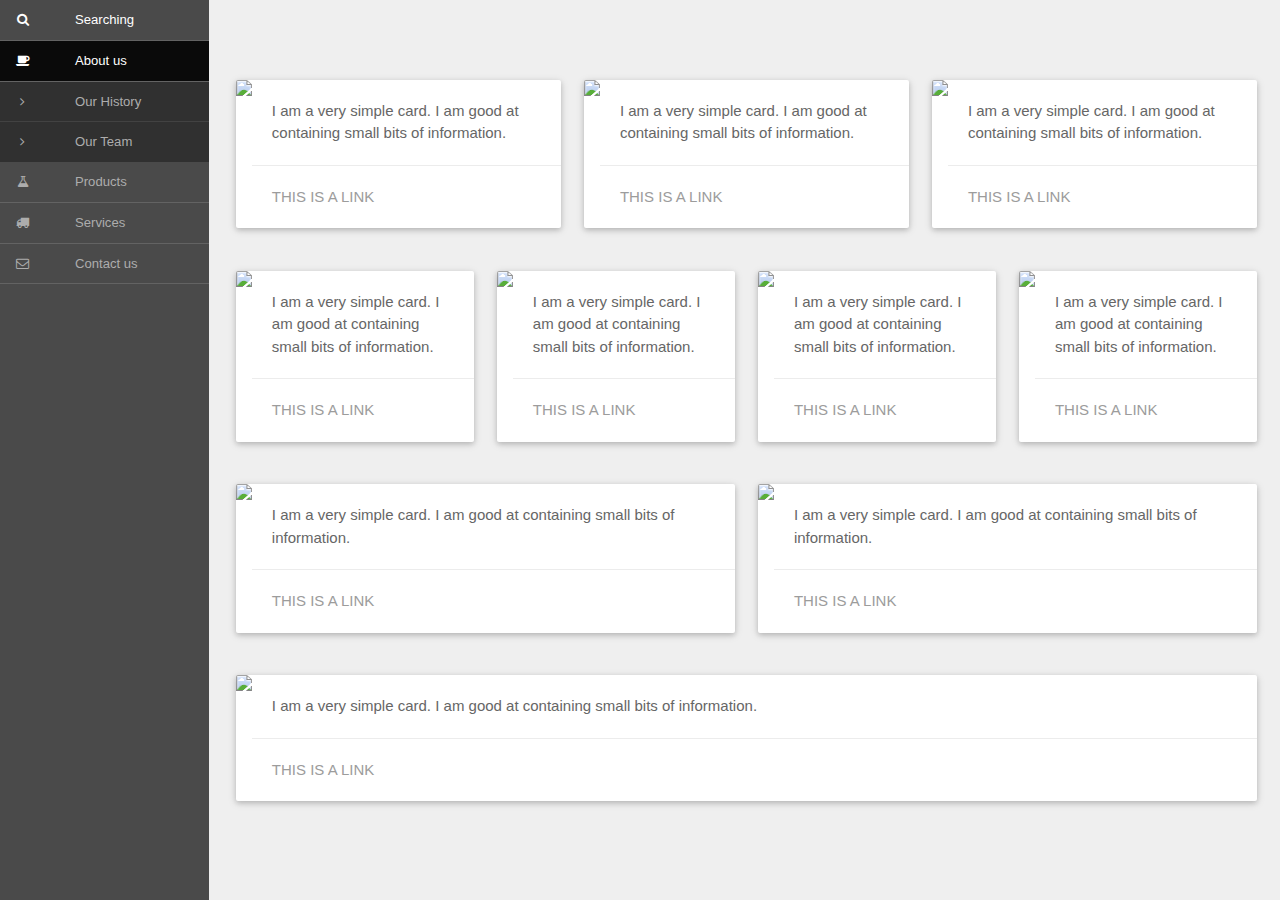
==== materialize.html @ 79292f14 "first" ====
<!DOCTYPE html>
<html lang="en">

  <head>
    <title>Statistics New Zealand Site</title>
    <!--Import Google Icon Font-->
    <link href="http://fonts.googleapis.com/icon?family=Material+Icons" rel="stylesheet">
    <!-- <link rel="stylesheet" href="css/bundle.css" /> -->
    <link rel="stylesheet" href="css/materialize.css">
    <link rel="stylesheet" href="css/font-awesome.css">
    <link rel="stylesheet" href="css/custom.min.css" />
    <!--Let browser know website is optimized for mobile-->
    <meta name="viewport" content="width=device-width, initial-scale=1.0"/>
  </head>
  
  <body>

  <!-- *** All Nav Content Begins -->
  <div class="row over-row">
   <div class="col s2">
    <div id="contentLeft">

      <ul id="leftNavigation">

          <li><a href=""><i class="fa fa-search leftNavIcon"></i>Searching</a></li>
          <li class="active">
              <a href="#"><i class="fa fa-coffee leftNavIcon"></i> About us</a>
              <ul>
                  <li>
                      <a href="#"><i class="fa fa-angle-right leftNavIcon"></i> Our History</a>
                  </li>
                  <li>
                      <a href="#"><i class="fa fa-angle-right leftNavIcon"></i> Our Team</a>
                  </li>
              </ul>
          </li>
          <li>
              <a href="#"><i class="fa fa-flask leftNavIcon"></i> Products</a>
              <ul>
                  <li>
                      <a href="#"><i class="fa fa-angle-right leftNavIcon"></i> Garden</a>
                  </li>
                  <li>
                      <a href="#"><i class="fa fa-angle-right leftNavIcon"></i> Office</a>
                  </li>
                  <li>
                      <a href="#"><i class="fa fa-angle-right leftNavIcon"></i> Home</a>
                  </li>
              </ul>
          </li>
          <li>
              <a href="#"><i class="fa fa-truck leftNavIcon"></i> Services</a>
              <ul>
                  <li>
                      <a href="#"><i class="fa fa-angle-right leftNavIcon"></i> Garden</a>
                  </li>
                  <li>
                      <a href="#"><i class="fa fa-angle-right leftNavIcon"></i> Office</a>
                  </li>
                  <li>
                      <a href="#"><i class="fa fa-angle-right leftNavIcon"></i> Home</a>
                  </li>
              </ul>
          </li>
          <li class="clickable">
              <a href="#"><i class="fa fa-envelope-o leftNavIcon"></i> Contact us</a>
          </li>

      </ul>

    </div>
   </div> <!-- col Ends -->
  <!-- *** All Nav Content Ends-->

      <div class="col s10 card-wrapper"> <!-- Offset Column -->
<!--------------------------------------------------------------------------------------------->
          <!-- row-b begins -->
          <div class="row row-b">

            <div class="col s4"> 
              <div class="card horizontal">
                <div class="card-image">
                  <img src="http://placehold.it/100x190">
                </div>
                <div class="card-stacked">
                  <div class="card-content">
                    <p>I am a very simple card. I am good at containing small bits of information.</p>
                  </div>
                  <div class="card-action">
                    <a href="#">This is a link</a>
                  </div>
                </div>
              </div>
            </div> 

            
          <div class="col s4">          
            <div class="card horizontal">
                <div class="card-image">
                  <img src="http://placehold.it/100x190">
                </div>
                <div class="card-stacked">
                  <div class="card-content">
                    <p>I am a very simple card. I am good at containing small bits of information.</p>
                  </div>
                  <div class="card-action">
                    <a href="#">This is a link</a>
                  </div>
                </div>
              </div>
          </div>

          <div class="col s4">          
            <div class="card horizontal">
                <div class="card-image">
                  <img src="http://placehold.it/100x190">
                </div>
                <div class="card-stacked">
                  <div class="card-content">
                    <p>I am a very simple card. I am good at containing small bits of information.</p>
                  </div>
                  <div class="card-action">
                    <a href="#">This is a link</a>
                  </div>
                </div>
              </div>
          </div>

        </div> <!-- row-b Ends -->

      <!-- row-c begins -->
      <div class="row row-c">

        <div class="col s3"> 
          <div class="card horizontal">
            <div class="card-image">
              <img src="http://placehold.it/100x190">
            </div>
            <div class="card-stacked">
              <div class="card-content">
                <p>I am a very simple card. I am good at containing small bits of information.</p>
              </div>
              <div class="card-action">
                <a href="#">This is a link</a>
              </div>
            </div>
          </div>
        </div> 

        
      <div class="col s3">          
        <div class="card horizontal">
            <div class="card-image">
              <img src="http://placehold.it/100x190">
            </div>
            <div class="card-stacked">
              <div class="card-content">
                <p>I am a very simple card. I am good at containing small bits of information.</p>
              </div>
              <div class="card-action">
                <a href="#">This is a link</a>
              </div>
            </div>
          </div>
      </div>

      <div class="col s3">          
        <div class="card horizontal">
            <div class="card-image">
              <img src="http://placehold.it/100x190">
            </div>
            <div class="card-stacked">
              <div class="card-content">
                <p>I am a very simple card. I am good at containing small bits of information.</p>
              </div>
              <div class="card-action">
                <a href="#">This is a link</a>
              </div>
            </div>
          </div>
      </div>

      <div class="col s3">          
        <div class="card horizontal">
            <div class="card-image">
              <img src="http://placehold.it/100x190">
            </div>
            <div class="card-stacked">
              <div class="card-content">
                <p>I am a very simple card. I am good at containing small bits of information.</p>
              </div>
              <div class="card-action">
                <a href="#">This is a link</a>
              </div>
            </div>
          </div>
      </div>

    </div> <!-- row-b Ends -->

      <!-- row-b begins -->
      <div class="row row-d">

        <div class="col s6"> 
          <div class="card horizontal">
            <div class="card-image">
              <img src="http://placehold.it/100x190">
            </div>
            <div class="card-stacked">
              <div class="card-content">
                <p>I am a very simple card. I am good at containing small bits of information.</p>
              </div>
              <div class="card-action">
                <a href="#">This is a link</a>
              </div>
            </div>
          </div>
        </div> 

        
      <div class="col s6">          
        <div class="card horizontal">
            <div class="card-image">
              <img src="http://placehold.it/100x190">
            </div>
            <div class="card-stacked">
              <div class="card-content">
                <p>I am a very simple card. I am good at containing small bits of information.</p>
              </div>
              <div class="card-action">
                <a href="#">This is a link</a>
              </div>
            </div>
          </div>
      </div>

    </div> <!-- row-b Ends -->

      <!-- row-b begins -->
      <div class="row row-b">

        <div class="col s12"> 
          <div class="card horizontal">
            <div class="card-image">
              <img src="http://placehold.it/100x190">
            </div>
            <div class="card-stacked">
              <div class="card-content">
                <p>I am a very simple card. I am good at containing small bits of information.</p>
              </div>
              <div class="card-action">
                <a href="#">This is a link</a>
              </div>
            </div>
          </div>
        </div> 

     </div> <!-- over-row Ends -->
    </div> <!-- col 10 offset Ends -->

    <!-- All Scripts -->
    <script src="scripts/bundle.js"></script>
    <script src="scripts/nav.js"></script>
    <!-- <script src="scripts/materialize.js"></script> -->
    <script>
      $('#leftNavigation').ssdVerticalNavigation();
    </script>


  </body>

</html>
---- css/custom.min.css ----
.materialize-red{background-color:#e51c23!important}.materialize-red-text{color:#e51c23!important}.materialize-red.lighten-5{background-color:#fdeaeb!important}.materialize-red-text.text-lighten-5{color:#fdeaeb!important}.materialize-red.lighten-4{background-color:#f8c1c3!important}.materialize-red-text.text-lighten-4{color:#f8c1c3!important}.materialize-red.lighten-3{background-color:#f3989b!important}.materialize-red-text.text-lighten-3{color:#f3989b!important}.materialize-red.lighten-2{background-color:#ee6e73!important}.materialize-red-text.text-lighten-2{color:#ee6e73!important}.materialize-red.lighten-1{background-color:#ea454b!important}.materialize-red-text.text-lighten-1{color:#ea454b!important}.materialize-red.darken-1{background-color:#d0181e!important}.materialize-red-text.text-darken-1{color:#d0181e!important}.materialize-red.darken-2{background-color:#b9151b!important}.materialize-red-text.text-darken-2{color:#b9151b!important}.materialize-red.darken-3{background-color:#a21318!important}.materialize-red-text.text-darken-3{color:#a21318!important}.materialize-red.darken-4{background-color:#8b1014!important}.materialize-red-text.text-darken-4{color:#8b1014!important}.red{background-color:#F44336!important}.red-text{color:#F44336!important}.red.lighten-5{background-color:#FFEBEE!important}.red-text.text-lighten-5{color:#FFEBEE!important}.red.lighten-4{background-color:#FFCDD2!important}.red-text.text-lighten-4{color:#FFCDD2!important}.red.lighten-3{background-color:#EF9A9A!important}.red-text.text-lighten-3{color:#EF9A9A!important}.red.lighten-2{background-color:#E57373!important}.red-text.text-lighten-2{color:#E57373!important}.red.lighten-1{background-color:#EF5350!important}.red-text.text-lighten-1{color:#EF5350!important}.red.darken-1{background-color:#E53935!important}.red-text.text-darken-1{color:#E53935!important}.red.darken-2{background-color:#D32F2F!important}.red-text.text-darken-2{color:#D32F2F!important}.red.darken-3{background-color:#C62828!important}.red-text.text-darken-3{color:#C62828!important}.red.darken-4{background-color:#B71C1C!important}.red-text.text-darken-4{color:#B71C1C!important}.red.accent-1{background-color:#FF8A80!important}.red-text.text-accent-1{color:#FF8A80!important}.red.accent-2{background-color:#FF5252!important}.red-text.text-accent-2{color:#FF5252!important}.red.accent-3{background-color:#FF1744!important}.red-text.text-accent-3{color:#FF1744!important}.red.accent-4{background-color:#D50000!important}.red-text.text-accent-4{color:#D50000!important}.pink{background-color:#e91e63!important}.pink-text{color:#e91e63!important}.pink.lighten-5{background-color:#fce4ec!important}.pink-text.text-lighten-5{color:#fce4ec!important}.pink.lighten-4{background-color:#f8bbd0!important}.pink-text.text-lighten-4{color:#f8bbd0!important}.pink.lighten-3{background-color:#f48fb1!important}.pink-text.text-lighten-3{color:#f48fb1!important}.pink.lighten-2{background-color:#f06292!important}.pink-text.text-lighten-2{color:#f06292!important}.pink.lighten-1{background-color:#ec407a!important}.pink-text.text-lighten-1{color:#ec407a!important}.pink.darken-1{background-color:#d81b60!important}.pink-text.text-darken-1{color:#d81b60!important}.pink.darken-2{background-color:#c2185b!important}.pink-text.text-darken-2{color:#c2185b!important}.pink.darken-3{background-color:#ad1457!important}.pink-text.text-darken-3{color:#ad1457!important}.pink.darken-4{background-color:#880e4f!important}.pink-text.text-darken-4{color:#880e4f!important}.pink.accent-1{background-color:#ff80ab!important}.pink-text.text-accent-1{color:#ff80ab!important}.pink.accent-2{background-color:#ff4081!important}.pink-text.text-accent-2{color:#ff4081!important}.pink.accent-3{background-color:#f50057!important}.pink-text.text-accent-3{color:#f50057!important}.pink.accent-4{background-color:#c51162!important}.pink-text.text-accent-4{color:#c51162!important}.purple{background-color:#9c27b0!important}.purple-text{color:#9c27b0!important}.purple.lighten-5{background-color:#f3e5f5!important}.purple-text.text-lighten-5{color:#f3e5f5!important}.purple.lighten-4{background-color:#e1bee7!important}.purple-text.text-lighten-4{color:#e1bee7!important}.purple.lighten-3{background-color:#ce93d8!important}.purple-text.text-lighten-3{color:#ce93d8!important}.purple.lighten-2{background-color:#ba68c8!important}.purple-text.text-lighten-2{color:#ba68c8!important}.purple.lighten-1{background-color:#ab47bc!important}.purple-text.text-lighten-1{color:#ab47bc!important}.purple.darken-1{background-color:#8e24aa!important}.purple-text.text-darken-1{color:#8e24aa!important}.purple.darken-2{background-color:#7b1fa2!important}.purple-text.text-darken-2{color:#7b1fa2!important}.purple.darken-3{background-color:#6a1b9a!important}.purple-text.text-darken-3{color:#6a1b9a!important}.purple.darken-4{background-color:#4a148c!important}.purple-text.text-darken-4{color:#4a148c!important}.purple.accent-1{background-color:#ea80fc!important}.purple-text.text-accent-1{color:#ea80fc!important}.purple.accent-2{background-color:#e040fb!important}.purple-text.text-accent-2{color:#e040fb!important}.purple.accent-3{background-color:#d500f9!important}.purple-text.text-accent-3{color:#d500f9!important}.purple.accent-4{background-color:#a0f!important}.purple-text.text-accent-4{color:#a0f!important}.deep-purple{background-color:#673ab7!important}.deep-purple-text{color:#673ab7!important}.deep-purple.lighten-5{background-color:#ede7f6!important}.deep-purple-text.text-lighten-5{color:#ede7f6!important}.deep-purple.lighten-4{background-color:#d1c4e9!important}.deep-purple-text.text-lighten-4{color:#d1c4e9!important}.deep-purple.lighten-3{background-color:#b39ddb!important}.deep-purple-text.text-lighten-3{color:#b39ddb!important}.deep-purple.lighten-2{background-color:#9575cd!important}.deep-purple-text.text-lighten-2{color:#9575cd!important}.deep-purple.lighten-1{background-color:#7e57c2!important}.deep-purple-text.text-lighten-1{color:#7e57c2!important}.deep-purple.darken-1{background-color:#5e35b1!important}.deep-purple-text.text-darken-1{color:#5e35b1!important}.deep-purple.darken-2{background-color:#512da8!important}.deep-purple-text.text-darken-2{color:#512da8!important}.deep-purple.darken-3{background-color:#4527a0!important}.deep-purple-text.text-darken-3{color:#4527a0!important}.deep-purple.darken-4{background-color:#311b92!important}.deep-purple-text.text-darken-4{color:#311b92!important}.deep-purple.accent-1{background-color:#b388ff!important}.deep-purple-text.text-accent-1{color:#b388ff!important}.deep-purple.accent-2{background-color:#7c4dff!important}.deep-purple-text.text-accent-2{color:#7c4dff!important}.deep-purple.accent-3{background-color:#651fff!important}.deep-purple-text.text-accent-3{color:#651fff!important}.deep-purple.accent-4{background-color:#6200ea!important}.deep-purple-text.text-accent-4{color:#6200ea!important}.indigo{background-color:#3f51b5!important}.indigo-text{color:#3f51b5!important}.indigo.lighten-5{background-color:#e8eaf6!important}.indigo-text.text-lighten-5{color:#e8eaf6!important}.indigo.lighten-4{background-color:#c5cae9!important}.indigo-text.text-lighten-4{color:#c5cae9!important}.indigo.lighten-3{background-color:#9fa8da!important}.indigo-text.text-lighten-3{color:#9fa8da!important}.indigo.lighten-2{background-color:#7986cb!important}.indigo-text.text-lighten-2{color:#7986cb!important}.indigo.lighten-1{background-color:#5c6bc0!important}.indigo-text.text-lighten-1{color:#5c6bc0!important}.indigo.darken-1{background-color:#3949ab!important}.indigo-text.text-darken-1{color:#3949ab!important}.indigo.darken-2{background-color:#303f9f!important}.indigo-text.text-darken-2{color:#303f9f!important}.indigo.darken-3{background-color:#283593!important}.indigo-text.text-darken-3{color:#283593!important}.indigo.darken-4{background-color:#1a237e!important}.indigo-text.text-darken-4{color:#1a237e!important}.indigo.accent-1{background-color:#8c9eff!important}.indigo-text.text-accent-1{color:#8c9eff!important}.indigo.accent-2{background-color:#536dfe!important}.indigo-text.text-accent-2{color:#536dfe!important}.indigo.accent-3{background-color:#3d5afe!important}.indigo-text.text-accent-3{color:#3d5afe!important}.indigo.accent-4{background-color:#304ffe!important}.indigo-text.text-accent-4{color:#304ffe!important}.blue{background-color:#2196F3!important}.blue-text{color:#2196F3!important}.blue.lighten-5{background-color:#E3F2FD!important}.blue-text.text-lighten-5{color:#E3F2FD!important}.blue.lighten-4{background-color:#BBDEFB!important}.blue-text.text-lighten-4{color:#BBDEFB!important}.blue.lighten-3{background-color:#90CAF9!important}.blue-text.text-lighten-3{color:#90CAF9!important}.blue.lighten-2{background-color:#64B5F6!important}.blue-text.text-lighten-2{color:#64B5F6!important}.blue.lighten-1{background-color:#42A5F5!important}.blue-text.text-lighten-1{color:#42A5F5!important}.blue.darken-1{background-color:#1E88E5!important}.blue-text.text-darken-1{color:#1E88E5!important}.blue.darken-2{background-color:#1976D2!important}.blue-text.text-darken-2{color:#1976D2!important}.blue.darken-3{background-color:#1565C0!important}.blue-text.text-darken-3{color:#1565C0!important}.blue.darken-4{background-color:#0D47A1!important}.blue-text.text-darken-4{color:#0D47A1!important}.blue.accent-1{background-color:#82B1FF!important}.blue-text.text-accent-1{color:#82B1FF!important}.blue.accent-2{background-color:#448AFF!important}.blue-text.text-accent-2{color:#448AFF!important}.blue.accent-3{background-color:#2979FF!important}.blue-text.text-accent-3{color:#2979FF!important}.blue.accent-4{background-color:#2962FF!important}.blue-text.text-accent-4{color:#2962FF!important}.light-blue{background-color:#03a9f4!important}.light-blue-text{color:#03a9f4!important}.light-blue.lighten-5{background-color:#e1f5fe!important}.light-blue-text.text-lighten-5{color:#e1f5fe!important}.light-blue.lighten-4{background-color:#b3e5fc!important}.light-blue-text.text-lighten-4{color:#b3e5fc!important}.light-blue.lighten-3{background-color:#81d4fa!important}.light-blue-text.text-lighten-3{color:#81d4fa!important}.light-blue.lighten-2{background-color:#4fc3f7!important}.light-blue-text.text-lighten-2{color:#4fc3f7!important}.light-blue.lighten-1{background-color:#29b6f6!important}.light-blue-text.text-lighten-1{color:#29b6f6!important}.light-blue.darken-1{background-color:#039be5!important}.light-blue-text.text-darken-1{color:#039be5!important}.light-blue.darken-2{background-color:#0288d1!important}.light-blue-text.text-darken-2{color:#0288d1!important}.light-blue.darken-3{background-color:#0277bd!important}.light-blue-text.text-darken-3{color:#0277bd!important}.light-blue.darken-4{background-color:#01579b!important}.light-blue-text.text-darken-4{color:#01579b!important}.light-blue.accent-1{background-color:#80d8ff!important}.light-blue-text.text-accent-1{color:#80d8ff!important}.light-blue.accent-2{background-color:#40c4ff!important}.light-blue-text.text-accent-2{color:#40c4ff!important}.light-blue.accent-3{background-color:#00b0ff!important}.light-blue-text.text-accent-3{color:#00b0ff!important}.light-blue.accent-4{background-color:#0091ea!important}.light-blue-text.text-accent-4{color:#0091ea!important}.cyan{background-color:#00bcd4!important}.cyan-text{color:#00bcd4!important}.cyan.lighten-5{background-color:#e0f7fa!important}.cyan-text.text-lighten-5{color:#e0f7fa!important}.cyan.lighten-4{background-color:#b2ebf2!important}.cyan-text.text-lighten-4{color:#b2ebf2!important}.cyan.lighten-3{background-color:#80deea!important}.cyan-text.text-lighten-3{color:#80deea!important}.cyan.lighten-2{background-color:#4dd0e1!important}.cyan-text.text-lighten-2{color:#4dd0e1!important}.cyan.lighten-1{background-color:#26c6da!important}.cyan-text.text-lighten-1{color:#26c6da!important}.cyan.darken-1{background-color:#00acc1!important}.cyan-text.text-darken-1{color:#00acc1!important}.cyan.darken-2{background-color:#0097a7!important}.cyan-text.text-darken-2{color:#0097a7!important}.cyan.darken-3{background-color:#00838f!important}.cyan-text.text-darken-3{color:#00838f!important}.cyan.darken-4{background-color:#006064!important}.cyan-text.text-darken-4{color:#006064!important}.cyan.accent-1{background-color:#84ffff!important}.cyan-text.text-accent-1{color:#84ffff!important}.cyan.accent-2{background-color:#18ffff!important}.cyan-text.text-accent-2{color:#18ffff!important}.cyan.accent-3{background-color:#00e5ff!important}.cyan-text.text-accent-3{color:#00e5ff!important}.cyan.accent-4{background-color:#00b8d4!important}.cyan-text.text-accent-4{color:#00b8d4!important}.teal{background-color:#009688!important}.teal-text{color:#009688!important}.teal.lighten-5{background-color:#e0f2f1!important}.teal-text.text-lighten-5{color:#e0f2f1!important}.teal.lighten-4{background-color:#b2dfdb!important}.teal-text.text-lighten-4{color:#b2dfdb!important}.teal.lighten-3{background-color:#80cbc4!important}.teal-text.text-lighten-3{color:#80cbc4!important}.teal.lighten-2{background-color:#4db6ac!important}.teal-text.text-lighten-2{color:#4db6ac!important}.teal.lighten-1{background-color:#26a69a!important}.teal-text.text-lighten-1{color:#26a69a!important}.teal.darken-1{background-color:#00897b!important}.teal-text.text-darken-1{color:#00897b!important}.teal.darken-2{background-color:#00796b!important}.teal-text.text-darken-2{color:#00796b!important}.teal.darken-3{background-color:#00695c!important}.teal-text.text-darken-3{color:#00695c!important}.teal.darken-4{background-color:#004d40!important}.teal-text.text-darken-4{color:#004d40!important}.teal.accent-1{background-color:#a7ffeb!important}.teal-text.text-accent-1{color:#a7ffeb!important}.teal.accent-2{background-color:#64ffda!important}.teal-text.text-accent-2{color:#64ffda!important}.teal.accent-3{background-color:#1de9b6!important}.teal-text.text-accent-3{color:#1de9b6!important}.teal.accent-4{background-color:#00bfa5!important}.teal-text.text-accent-4{color:#00bfa5!important}.green{background-color:#4CAF50!important}.green-text{color:#4CAF50!important}.green.lighten-5{background-color:#E8F5E9!important}.green-text.text-lighten-5{color:#E8F5E9!important}.green.lighten-4{background-color:#C8E6C9!important}.green-text.text-lighten-4{color:#C8E6C9!important}.green.lighten-3{background-color:#A5D6A7!important}.green-text.text-lighten-3{color:#A5D6A7!important}.green.lighten-2{background-color:#81C784!important}.green-text.text-lighten-2{color:#81C784!important}.green.lighten-1{background-color:#66BB6A!important}.green-text.text-lighten-1{color:#66BB6A!important}.green.darken-1{background-color:#43A047!important}.green-text.text-darken-1{color:#43A047!important}.green.darken-2{background-color:#388E3C!important}.green-text.text-darken-2{color:#388E3C!important}.green.darken-3{background-color:#2E7D32!important}.green-text.text-darken-3{color:#2E7D32!important}.green.darken-4{background-color:#1B5E20!important}.green-text.text-darken-4{color:#1B5E20!important}.green.accent-1{background-color:#B9F6CA!important}.green-text.text-accent-1{color:#B9F6CA!important}.green.accent-2{background-color:#69F0AE!important}.green-text.text-accent-2{color:#69F0AE!important}.green.accent-3{background-color:#00E676!important}.green-text.text-accent-3{color:#00E676!important}.green.accent-4{background-color:#00C853!important}.green-text.text-accent-4{color:#00C853!important}.light-green{background-color:#8bc34a!important}.light-green-text{color:#8bc34a!important}.light-green.lighten-5{background-color:#f1f8e9!important}.light-green-text.text-lighten-5{color:#f1f8e9!important}.light-green.lighten-4{background-color:#dcedc8!important}.light-green-text.text-lighten-4{color:#dcedc8!important}.light-green.lighten-3{background-color:#c5e1a5!important}.light-green-text.text-lighten-3{color:#c5e1a5!important}.light-green.lighten-2{background-color:#aed581!important}.light-green-text.text-lighten-2{color:#aed581!important}.light-green.lighten-1{background-color:#9ccc65!important}.light-green-text.text-lighten-1{color:#9ccc65!important}.light-green.darken-1{background-color:#7cb342!important}.light-green-text.text-darken-1{color:#7cb342!important}.light-green.darken-2{background-color:#689f38!important}.light-green-text.text-darken-2{color:#689f38!important}.light-green.darken-3{background-color:#558b2f!important}.light-green-text.text-darken-3{color:#558b2f!important}.light-green.darken-4{background-color:#33691e!important}.light-green-text.text-darken-4{color:#33691e!important}.light-green.accent-1{background-color:#ccff90!important}.light-green-text.text-accent-1{color:#ccff90!important}.light-green.accent-2{background-color:#b2ff59!important}.light-green-text.text-accent-2{color:#b2ff59!important}.light-green.accent-3{background-color:#76ff03!important}.light-green-text.text-accent-3{color:#76ff03!important}.light-green.accent-4{background-color:#64dd17!important}.light-green-text.text-accent-4{color:#64dd17!important}.lime{background-color:#cddc39!important}.lime-text{color:#cddc39!important}.lime.lighten-5{background-color:#f9fbe7!important}.lime-text.text-lighten-5{color:#f9fbe7!important}.lime.lighten-4{background-color:#f0f4c3!important}.lime-text.text-lighten-4{color:#f0f4c3!important}.lime.lighten-3{background-color:#e6ee9c!important}.lime-text.text-lighten-3{color:#e6ee9c!important}.lime.lighten-2{background-color:#dce775!important}.lime-text.text-lighten-2{color:#dce775!important}.lime.lighten-1{background-color:#d4e157!important}.lime-text.text-lighten-1{color:#d4e157!important}.lime.darken-1{background-color:#c0ca33!important}.lime-text.text-darken-1{color:#c0ca33!important}.lime.darken-2{background-color:#afb42b!important}.lime-text.text-darken-2{color:#afb42b!important}.lime.darken-3{background-color:#9e9d24!important}.lime-text.text-darken-3{color:#9e9d24!important}.lime.darken-4{background-color:#827717!important}.lime-text.text-darken-4{color:#827717!important}.lime.accent-1{background-color:#f4ff81!important}.lime-text.text-accent-1{color:#f4ff81!important}.lime.accent-2{background-color:#eeff41!important}.lime-text.text-accent-2{color:#eeff41!important}.lime.accent-3{background-color:#c6ff00!important}.lime-text.text-accent-3{color:#c6ff00!important}.lime.accent-4{background-color:#aeea00!important}.lime-text.text-accent-4{color:#aeea00!important}.yellow{background-color:#ffeb3b!important}.yellow-text{color:#ffeb3b!important}.yellow.lighten-5{background-color:#fffde7!important}.yellow-text.text-lighten-5{color:#fffde7!important}.yellow.lighten-4{background-color:#fff9c4!important}.yellow-text.text-lighten-4{color:#fff9c4!important}.yellow.lighten-3{background-color:#fff59d!important}.yellow-text.text-lighten-3{color:#fff59d!important}.yellow.lighten-2{background-color:#fff176!important}.yellow-text.text-lighten-2{color:#fff176!important}.yellow.lighten-1{background-color:#ffee58!important}.yellow-text.text-lighten-1{color:#ffee58!important}.yellow.darken-1{background-color:#fdd835!important}.yellow-text.text-darken-1{color:#fdd835!important}.yellow.darken-2{background-color:#fbc02d!important}.yellow-text.text-darken-2{color:#fbc02d!important}.yellow.darken-3{background-color:#f9a825!important}.yellow-text.text-darken-3{color:#f9a825!important}.yellow.darken-4{background-color:#f57f17!important}.yellow-text.text-darken-4{color:#f57f17!important}.yellow.accent-1{background-color:#ffff8d!important}.yellow-text.text-accent-1{color:#ffff8d!important}.yellow.accent-2{background-color:#ff0!important}.yellow-text.text-accent-2{color:#ff0!important}.yellow.accent-3{background-color:#ffea00!important}.yellow-text.text-accent-3{color:#ffea00!important}.yellow.accent-4{background-color:#ffd600!important}.yellow-text.text-accent-4{color:#ffd600!important}.amber{background-color:#ffc107!important}.amber-text{color:#ffc107!important}.amber.lighten-5{background-color:#fff8e1!important}.amber-text.text-lighten-5{color:#fff8e1!important}.amber.lighten-4{background-color:#ffecb3!important}.amber-text.text-lighten-4{color:#ffecb3!important}.amber.lighten-3{background-color:#ffe082!important}.amber-text.text-lighten-3{color:#ffe082!important}.amber.lighten-2{background-color:#ffd54f!important}.amber-text.text-lighten-2{color:#ffd54f!important}.amber.lighten-1{background-color:#ffca28!important}.amber-text.text-lighten-1{color:#ffca28!important}.amber.darken-1{background-color:#ffb300!important}.amber-text.text-darken-1{color:#ffb300!important}.amber.darken-2{background-color:#ffa000!important}.amber-text.text-darken-2{color:#ffa000!important}.amber.darken-3{background-color:#ff8f00!important}.amber-text.text-darken-3{color:#ff8f00!important}.amber.darken-4{background-color:#ff6f00!important}.amber-text.text-darken-4{color:#ff6f00!important}.amber.accent-1{background-color:#ffe57f!important}.amber-text.text-accent-1{color:#ffe57f!important}.amber.accent-2{background-color:#ffd740!important}.amber-text.text-accent-2{color:#ffd740!important}.amber.accent-3{background-color:#ffc400!important}.amber-text.text-accent-3{color:#ffc400!important}.amber.accent-4{background-color:#ffab00!important}.amber-text.text-accent-4{color:#ffab00!important}.orange{background-color:#ff9800!important}.orange-text{color:#ff9800!important}.orange.lighten-5{background-color:#fff3e0!important}.orange-text.text-lighten-5{color:#fff3e0!important}.orange.lighten-4{background-color:#ffe0b2!important}.orange-text.text-lighten-4{color:#ffe0b2!important}.orange.lighten-3{background-color:#ffcc80!important}.orange-text.text-lighten-3{color:#ffcc80!important}.orange.lighten-2{background-color:#ffb74d!important}.orange-text.text-lighten-2{color:#ffb74d!important}.orange.lighten-1{background-color:#ffa726!important}.orange-text.text-lighten-1{color:#ffa726!important}.orange.darken-1{background-color:#fb8c00!important}.orange-text.text-darken-1{color:#fb8c00!important}.orange.darken-2{background-color:#f57c00!important}.orange-text.text-darken-2{color:#f57c00!important}.orange.darken-3{background-color:#ef6c00!important}.orange-text.text-darken-3{color:#ef6c00!important}.orange.darken-4{background-color:#e65100!important}.orange-text.text-darken-4{color:#e65100!important}.orange.accent-1{background-color:#ffd180!important}.orange-text.text-accent-1{color:#ffd180!important}.orange.accent-2{background-color:#ffab40!important}.orange-text.text-accent-2{color:#ffab40!important}.orange.accent-3{background-color:#ff9100!important}.orange-text.text-accent-3{color:#ff9100!important}.orange.accent-4{background-color:#ff6d00!important}.orange-text.text-accent-4{color:#ff6d00!important}.deep-orange{background-color:#ff5722!important}.deep-orange-text{color:#ff5722!important}.deep-orange.lighten-5{background-color:#fbe9e7!important}.deep-orange-text.text-lighten-5{color:#fbe9e7!important}.deep-orange.lighten-4{background-color:#ffccbc!important}.deep-orange-text.text-lighten-4{color:#ffccbc!important}.deep-orange.lighten-3{background-color:#ffab91!important}.deep-orange-text.text-lighten-3{color:#ffab91!important}.deep-orange.lighten-2{background-color:#ff8a65!important}.deep-orange-text.text-lighten-2{color:#ff8a65!important}.deep-orange.lighten-1{background-color:#ff7043!important}.deep-orange-text.text-lighten-1{color:#ff7043!important}.deep-orange.darken-1{background-color:#f4511e!important}.deep-orange-text.text-darken-1{color:#f4511e!important}.deep-orange.darken-2{background-color:#e64a19!important}.deep-orange-text.text-darken-2{color:#e64a19!important}.deep-orange.darken-3{background-color:#d84315!important}.deep-orange-text.text-darken-3{color:#d84315!important}.deep-orange.darken-4{background-color:#bf360c!important}.deep-orange-text.text-darken-4{color:#bf360c!important}.deep-orange.accent-1{background-color:#ff9e80!important}.deep-orange-text.text-accent-1{color:#ff9e80!important}.deep-orange.accent-2{background-color:#ff6e40!important}.deep-orange-text.text-accent-2{color:#ff6e40!important}.deep-orange.accent-3{background-color:#ff3d00!important}.deep-orange-text.text-accent-3{color:#ff3d00!important}.deep-orange.accent-4{background-color:#dd2c00!important}.deep-orange-text.text-accent-4{color:#dd2c00!important}.brown{background-color:#795548!important}.brown-text{color:#795548!important}.brown.lighten-5{background-color:#efebe9!important}.brown-text.text-lighten-5{color:#efebe9!important}.brown.lighten-4{background-color:#d7ccc8!important}.brown-text.text-lighten-4{color:#d7ccc8!important}.brown.lighten-3{background-color:#bcaaa4!important}.brown-text.text-lighten-3{color:#bcaaa4!important}.brown.lighten-2{background-color:#a1887f!important}.brown-text.text-lighten-2{color:#a1887f!important}.brown.lighten-1{background-color:#8d6e63!important}.brown-text.text-lighten-1{color:#8d6e63!important}.brown.darken-1{background-color:#6d4c41!important}.brown-text.text-darken-1{color:#6d4c41!important}.brown.darken-2{background-color:#5d4037!important}.brown-text.text-darken-2{color:#5d4037!important}.brown.darken-3{background-color:#4e342e!important}.brown-text.text-darken-3{color:#4e342e!important}.brown.darken-4{background-color:#3e2723!important}.brown-text.text-darken-4{color:#3e2723!important}.blue-grey{background-color:#607d8b!important}.blue-grey-text{color:#607d8b!important}.blue-grey.lighten-5{background-color:#eceff1!important}.blue-grey-text.text-lighten-5{color:#eceff1!important}.blue-grey.lighten-4{background-color:#cfd8dc!important}.blue-grey-text.text-lighten-4{color:#cfd8dc!important}.blue-grey.lighten-3{background-color:#b0bec5!important}.blue-grey-text.text-lighten-3{color:#b0bec5!important}.blue-grey.lighten-2{background-color:#90a4ae!important}.blue-grey-text.text-lighten-2{color:#90a4ae!important}.blue-grey.lighten-1{background-color:#78909c!important}.blue-grey-text.text-lighten-1{color:#78909c!important}.blue-grey.darken-1{background-color:#546e7a!important}.blue-grey-text.text-darken-1{color:#546e7a!important}.blue-grey.darken-2{background-color:#455a64!important}.blue-grey-text.text-darken-2{color:#455a64!important}.blue-grey.darken-3{background-color:#37474f!important}.blue-grey-text.text-darken-3{color:#37474f!important}.blue-grey.darken-4{background-color:#263238!important}.blue-grey-text.text-darken-4{color:#263238!important}.grey{background-color:#9e9e9e!important}.grey-text{color:#9e9e9e!important}.grey.lighten-5{background-color:#fafafa!important}.grey-text.text-lighten-5{color:#fafafa!important}.grey.lighten-4{background-color:#f5f5f5!important}.grey-text.text-lighten-4{color:#f5f5f5!important}.grey.lighten-3{background-color:#eee!important}.grey-text.text-lighten-3{color:#eee!important}.grey.lighten-2{background-color:#e0e0e0!important}.grey-text.text-lighten-2{color:#e0e0e0!important}.grey.lighten-1{background-color:#bdbdbd!important}.grey-text.text-lighten-1{color:#bdbdbd!important}.grey.darken-1{background-color:#757575!important}.grey-text.text-darken-1{color:#757575!important}.grey.darken-2{background-color:#616161!important}.grey-text.text-darken-2{color:#616161!important}.grey.darken-3{background-color:#424242!important}.grey-text.text-darken-3{color:#424242!important}.grey.darken-4{background-color:#212121!important}.grey-text.text-darken-4{color:#212121!important}.black{background-color:#000!important}.black-text{color:#000!important}.white{background-color:#FFF!important}.white-text{color:#FFF!important}.transparent{background-color:transparent!important}.transparent-text{color:transparent!important}@font-face{font-family:'Material Icons';font-style:normal;font-weight:400;src:url(/fonts/MaterialIcons-Regular.eot);src:local("Material Icons"),local("MaterialIcons-Regular"),url(/fonts/MaterialIcons-Regular.woff2) format("woff2"),url(/fonts/MaterialIcons-Regular.woff) format("woff"),url(/fonts/MaterialIcons-Regular.ttf) format("truetype")}.material-icons{font-family:'Material Icons';font-weight:400;font-style:normal;font-size:24px;display:inline-block;line-height:1;text-transform:none;letter-spacing:normal;word-wrap:normal;white-space:nowrap;direction:ltr;-webkit-font-smoothing:antialiased;text-rendering:optimizeLegibility;-moz-osx-font-smoothing:grayscale;font-feature-settings:'liga'}@media only screen and (min-width:993px){.card-wrapper{margin-top:10px}}#leftNavigation,body{margin:0}body{color:#666;font-family:"Open sans",Sans-serif;padding:0}a{text-decoration:none}h1{margin-top:0}#contentWrapper{width:100%;height:100%;position:relative}#contentLeft{z-index:10;width:16.33333%;height:100%;position:fixed;top:0;left:0;background-color:#4a4a4a}#contentRight{padding:1.3rem 2rem;margin-left:250px}#leftNavigation,#leftNavigation li ul{list-style:none;padding:0}#leftNavigation li a{font-size:.875rem;display:block;padding:.8rem 1rem .8rem 5rem;color:#ADADAD;border-bottom:solid 1px #636363;text-overflow:ellipsis;overflow:hidden;position:relative;-webkit-transition:color .2s ease;transition:color .2s ease}#leftNavigation li a,#leftNavigation li a .leftNavIcon{line-height:120%}#leftNavigation li a .leftNavIcon{position:absolute;top:0;left:0;width:3rem;padding:.8rem 0;text-align:center}#leftNavigation li a:hover,#leftNavigation li ul li.active a,#leftNavigation li.active>a{color:#fff}#leftNavigation li ul{display:none;margin:0;background-color:#303030}i.material-icons,li.main-logo a i.fa.fa-bar-chart.leftNavIcon{margin-top:.35em}#leftNavigation li ul li a{border-bottom:solid 1px #424242}#leftNavigation li ul li:last-child a{border-bottom:none}#leftNavigation li.active ul{display:block}#leftNavigation>li.active{background-color:#0A0A0A}.main-logo{background-color:#366;height:4em}#leftNavigation.master li.main-logo a{border-bottom:none;font-size:1.2em;padding-left:0;text-align:center;padding-top:1em;color:#efefef;font-style:italic}.nav-horizontal{height:3.9em;background-color:#fff;position:fixed;width:83.66666%;right:0;z-index:10;-webkit-box-shadow:0 5px 8px 0 rgba(50,50,50,.3);-moz-box-shadow:0 5px 8px 0 rgba(50,50,50,.3);box-shadow:0 5px 8px 0 rgba(50,50,50,.3)}body{width:100%;height:100%;background-color:#efefef}.slideout-menu{position:fixed;left:0;top:0;bottom:0;right:0;z-index:0;width:200px;overflow-y:auto;-webkit-overflow-scrolling:touch;display:none}.slideout-panel{position:relative;z-index:1;will-change:transform}.slideout-open,.slideout-open .slideout-panel,.slideout-open body{overflow:hidden}.slideout-open .slideout-menu{display:block}i.material-icons{font-size:2em;margin-left:.45em}div.nav-horizontal i:nth-child(2){float:right;margin-right:.45em}.side-nav{display:none}h1{font-style:45px;height:120px}.card .card-action a:not(.btn):not(.btn-large):not(.btn-floating){color:#9C9C9C}.card .card-action a:not(.btn):not(.btn-large):not(.btn-floating):hover{color:#000}.card-wrapper{margin-top:4.8em}nav ul li{float:none}@media only screen and (min-width:601px){nav,nav .nav-wrapper i,nav a.button-collapse,nav a.button-collapse i{height:100%;line-height:164px}}nav{color:none;background-color:none}
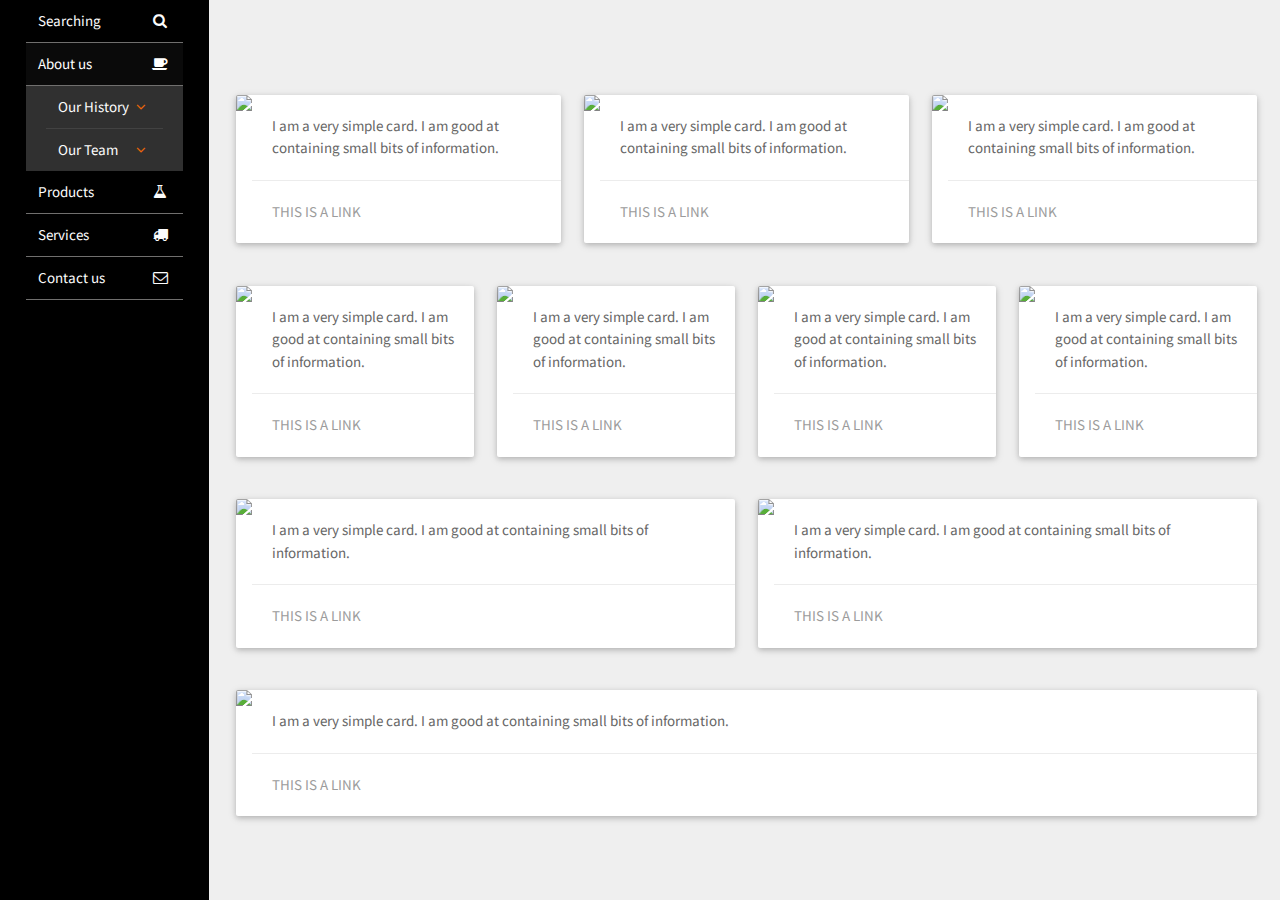
==== commit 1ba757c6: "thisis" ====
--- a/materialize.html
+++ b/materialize.html
@@ -27,10 +27,10 @@
               <a href="#"><i class="fa fa-coffee leftNavIcon"></i> About us</a>
               <ul>
                   <li>
-                      <a href="#"><i class="fa fa-angle-right leftNavIcon"></i> Our History</a>
-                  </li>
-                  <li>
-                      <a href="#"><i class="fa fa-angle-right leftNavIcon"></i> Our Team</a>
+                      <a href="#"><i class="fa fa-angle-down leftNavIcon"></i> Our History</a>
+                  </li>
+                  <li>
+                      <a href="#"><i class="fa fa-angle-down leftNavIcon"></i> Our Team</a>
                   </li>
               </ul>
           </li>
@@ -38,13 +38,13 @@
               <a href="#"><i class="fa fa-flask leftNavIcon"></i> Products</a>
               <ul>
                   <li>
-                      <a href="#"><i class="fa fa-angle-right leftNavIcon"></i> Garden</a>
-                  </li>
-                  <li>
-                      <a href="#"><i class="fa fa-angle-right leftNavIcon"></i> Office</a>
-                  </li>
-                  <li>
-                      <a href="#"><i class="fa fa-angle-right leftNavIcon"></i> Home</a>
+                      <a href="#"><i class="fa fa-angle-down leftNavIcon"></i> Garden</a>
+                  </li>
+                  <li>
+                      <a href="#"><i class="fa fa-angle-down leftNavIcon"></i> Office</a>
+                  </li>
+                  <li>
+                      <a href="#"><i class="fa fa-angle-down leftNavIcon"></i> Home</a>
                   </li>
               </ul>
           </li>
@@ -52,13 +52,13 @@
               <a href="#"><i class="fa fa-truck leftNavIcon"></i> Services</a>
               <ul>
                   <li>
-                      <a href="#"><i class="fa fa-angle-right leftNavIcon"></i> Garden</a>
-                  </li>
-                  <li>
-                      <a href="#"><i class="fa fa-angle-right leftNavIcon"></i> Office</a>
-                  </li>
-                  <li>
-                      <a href="#"><i class="fa fa-angle-right leftNavIcon"></i> Home</a>
+                      <a href="#"><i class="fa fa-angle-down leftNavIcon"></i> Garden</a>
+                  </li>
+                  <li>
+                      <a href="#"><i class="fa fa-angle-down leftNavIcon"></i> Office</a>
+                  </li>
+                  <li>
+                      <a href="#"><i class="fa fa-angle-down leftNavIcon"></i> Home</a>
                   </li>
               </ul>
           </li>
--- a/css/custom.min.css
+++ b/css/custom.min.css
@@ -1 +1 @@
-.materialize-red{background-color:#e51c23!important}.materialize-red-text{color:#e51c23!important}.materialize-red.lighten-5{background-color:#fdeaeb!important}.materialize-red-text.text-lighten-5{color:#fdeaeb!important}.materialize-red.lighten-4{background-color:#f8c1c3!important}.materialize-red-text.text-lighten-4{color:#f8c1c3!important}.materialize-red.lighten-3{background-color:#f3989b!important}.materialize-red-text.text-lighten-3{color:#f3989b!important}.materialize-red.lighten-2{background-color:#ee6e73!important}.materialize-red-text.text-lighten-2{color:#ee6e73!important}.materialize-red.lighten-1{background-color:#ea454b!important}.materialize-red-text.text-lighten-1{color:#ea454b!important}.materialize-red.darken-1{background-color:#d0181e!important}.materialize-red-text.text-darken-1{color:#d0181e!important}.materialize-red.darken-2{background-color:#b9151b!important}.materialize-red-text.text-darken-2{color:#b9151b!important}.materialize-red.darken-3{background-color:#a21318!important}.materialize-red-text.text-darken-3{color:#a21318!important}.materialize-red.darken-4{background-color:#8b1014!important}.materialize-red-text.text-darken-4{color:#8b1014!important}.red{background-color:#F44336!important}.red-text{color:#F44336!important}.red.lighten-5{background-color:#FFEBEE!important}.red-text.text-lighten-5{color:#FFEBEE!important}.red.lighten-4{background-color:#FFCDD2!important}.red-text.text-lighten-4{color:#FFCDD2!important}.red.lighten-3{background-color:#EF9A9A!important}.red-text.text-lighten-3{color:#EF9A9A!important}.red.lighten-2{background-color:#E57373!important}.red-text.text-lighten-2{color:#E57373!important}.red.lighten-1{background-color:#EF5350!important}.red-text.text-lighten-1{color:#EF5350!important}.red.darken-1{background-color:#E53935!important}.red-text.text-darken-1{color:#E53935!important}.red.darken-2{background-color:#D32F2F!important}.red-text.text-darken-2{color:#D32F2F!important}.red.darken-3{background-color:#C62828!important}.red-text.text-darken-3{color:#C62828!important}.red.darken-4{background-color:#B71C1C!important}.red-text.text-darken-4{color:#B71C1C!important}.red.accent-1{background-color:#FF8A80!important}.red-text.text-accent-1{color:#FF8A80!important}.red.accent-2{background-color:#FF5252!important}.red-text.text-accent-2{color:#FF5252!important}.red.accent-3{background-color:#FF1744!important}.red-text.text-accent-3{color:#FF1744!important}.red.accent-4{background-color:#D50000!important}.red-text.text-accent-4{color:#D50000!important}.pink{background-color:#e91e63!important}.pink-text{color:#e91e63!important}.pink.lighten-5{background-color:#fce4ec!important}.pink-text.text-lighten-5{color:#fce4ec!important}.pink.lighten-4{background-color:#f8bbd0!important}.pink-text.text-lighten-4{color:#f8bbd0!important}.pink.lighten-3{background-color:#f48fb1!important}.pink-text.text-lighten-3{color:#f48fb1!important}.pink.lighten-2{background-color:#f06292!important}.pink-text.text-lighten-2{color:#f06292!important}.pink.lighten-1{background-color:#ec407a!important}.pink-text.text-lighten-1{color:#ec407a!important}.pink.darken-1{background-color:#d81b60!important}.pink-text.text-darken-1{color:#d81b60!important}.pink.darken-2{background-color:#c2185b!important}.pink-text.text-darken-2{color:#c2185b!important}.pink.darken-3{background-color:#ad1457!important}.pink-text.text-darken-3{color:#ad1457!important}.pink.darken-4{background-color:#880e4f!important}.pink-text.text-darken-4{color:#880e4f!important}.pink.accent-1{background-color:#ff80ab!important}.pink-text.text-accent-1{color:#ff80ab!important}.pink.accent-2{background-color:#ff4081!important}.pink-text.text-accent-2{color:#ff4081!important}.pink.accent-3{background-color:#f50057!important}.pink-text.text-accent-3{color:#f50057!important}.pink.accent-4{background-color:#c51162!important}.pink-text.text-accent-4{color:#c51162!important}.purple{background-color:#9c27b0!important}.purple-text{color:#9c27b0!important}.purple.lighten-5{background-color:#f3e5f5!important}.purple-text.text-lighten-5{color:#f3e5f5!important}.purple.lighten-4{background-color:#e1bee7!important}.purple-text.text-lighten-4{color:#e1bee7!important}.purple.lighten-3{background-color:#ce93d8!important}.purple-text.text-lighten-3{color:#ce93d8!important}.purple.lighten-2{background-color:#ba68c8!important}.purple-text.text-lighten-2{color:#ba68c8!important}.purple.lighten-1{background-color:#ab47bc!important}.purple-text.text-lighten-1{color:#ab47bc!important}.purple.darken-1{background-color:#8e24aa!important}.purple-text.text-darken-1{color:#8e24aa!important}.purple.darken-2{background-color:#7b1fa2!important}.purple-text.text-darken-2{color:#7b1fa2!important}.purple.darken-3{background-color:#6a1b9a!important}.purple-text.text-darken-3{color:#6a1b9a!important}.purple.darken-4{background-color:#4a148c!important}.purple-text.text-darken-4{color:#4a148c!important}.purple.accent-1{background-color:#ea80fc!important}.purple-text.text-accent-1{color:#ea80fc!important}.purple.accent-2{background-color:#e040fb!important}.purple-text.text-accent-2{color:#e040fb!important}.purple.accent-3{background-color:#d500f9!important}.purple-text.text-accent-3{color:#d500f9!important}.purple.accent-4{background-color:#a0f!important}.purple-text.text-accent-4{color:#a0f!important}.deep-purple{background-color:#673ab7!important}.deep-purple-text{color:#673ab7!important}.deep-purple.lighten-5{background-color:#ede7f6!important}.deep-purple-text.text-lighten-5{color:#ede7f6!important}.deep-purple.lighten-4{background-color:#d1c4e9!important}.deep-purple-text.text-lighten-4{color:#d1c4e9!important}.deep-purple.lighten-3{background-color:#b39ddb!important}.deep-purple-text.text-lighten-3{color:#b39ddb!important}.deep-purple.lighten-2{background-color:#9575cd!important}.deep-purple-text.text-lighten-2{color:#9575cd!important}.deep-purple.lighten-1{background-color:#7e57c2!important}.deep-purple-text.text-lighten-1{color:#7e57c2!important}.deep-purple.darken-1{background-color:#5e35b1!important}.deep-purple-text.text-darken-1{color:#5e35b1!important}.deep-purple.darken-2{background-color:#512da8!important}.deep-purple-text.text-darken-2{color:#512da8!important}.deep-purple.darken-3{background-color:#4527a0!important}.deep-purple-text.text-darken-3{color:#4527a0!important}.deep-purple.darken-4{background-color:#311b92!important}.deep-purple-text.text-darken-4{color:#311b92!important}.deep-purple.accent-1{background-color:#b388ff!important}.deep-purple-text.text-accent-1{color:#b388ff!important}.deep-purple.accent-2{background-color:#7c4dff!important}.deep-purple-text.text-accent-2{color:#7c4dff!important}.deep-purple.accent-3{background-color:#651fff!important}.deep-purple-text.text-accent-3{color:#651fff!important}.deep-purple.accent-4{background-color:#6200ea!important}.deep-purple-text.text-accent-4{color:#6200ea!important}.indigo{background-color:#3f51b5!important}.indigo-text{color:#3f51b5!important}.indigo.lighten-5{background-color:#e8eaf6!important}.indigo-text.text-lighten-5{color:#e8eaf6!important}.indigo.lighten-4{background-color:#c5cae9!important}.indigo-text.text-lighten-4{color:#c5cae9!important}.indigo.lighten-3{background-color:#9fa8da!important}.indigo-text.text-lighten-3{color:#9fa8da!important}.indigo.lighten-2{background-color:#7986cb!important}.indigo-text.text-lighten-2{color:#7986cb!important}.indigo.lighten-1{background-color:#5c6bc0!important}.indigo-text.text-lighten-1{color:#5c6bc0!important}.indigo.darken-1{background-color:#3949ab!important}.indigo-text.text-darken-1{color:#3949ab!important}.indigo.darken-2{background-color:#303f9f!important}.indigo-text.text-darken-2{color:#303f9f!important}.indigo.darken-3{background-color:#283593!important}.indigo-text.text-darken-3{color:#283593!important}.indigo.darken-4{background-color:#1a237e!important}.indigo-text.text-darken-4{color:#1a237e!important}.indigo.accent-1{background-color:#8c9eff!important}.indigo-text.text-accent-1{color:#8c9eff!important}.indigo.accent-2{background-color:#536dfe!important}.indigo-text.text-accent-2{color:#536dfe!important}.indigo.accent-3{background-color:#3d5afe!important}.indigo-text.text-accent-3{color:#3d5afe!important}.indigo.accent-4{background-color:#304ffe!important}.indigo-text.text-accent-4{color:#304ffe!important}.blue{background-color:#2196F3!important}.blue-text{color:#2196F3!important}.blue.lighten-5{background-color:#E3F2FD!important}.blue-text.text-lighten-5{color:#E3F2FD!important}.blue.lighten-4{background-color:#BBDEFB!important}.blue-text.text-lighten-4{color:#BBDEFB!important}.blue.lighten-3{background-color:#90CAF9!important}.blue-text.text-lighten-3{color:#90CAF9!important}.blue.lighten-2{background-color:#64B5F6!important}.blue-text.text-lighten-2{color:#64B5F6!important}.blue.lighten-1{background-color:#42A5F5!important}.blue-text.text-lighten-1{color:#42A5F5!important}.blue.darken-1{background-color:#1E88E5!important}.blue-text.text-darken-1{color:#1E88E5!important}.blue.darken-2{background-color:#1976D2!important}.blue-text.text-darken-2{color:#1976D2!important}.blue.darken-3{background-color:#1565C0!important}.blue-text.text-darken-3{color:#1565C0!important}.blue.darken-4{background-color:#0D47A1!important}.blue-text.text-darken-4{color:#0D47A1!important}.blue.accent-1{background-color:#82B1FF!important}.blue-text.text-accent-1{color:#82B1FF!important}.blue.accent-2{background-color:#448AFF!important}.blue-text.text-accent-2{color:#448AFF!important}.blue.accent-3{background-color:#2979FF!important}.blue-text.text-accent-3{color:#2979FF!important}.blue.accent-4{background-color:#2962FF!important}.blue-text.text-accent-4{color:#2962FF!important}.light-blue{background-color:#03a9f4!important}.light-blue-text{color:#03a9f4!important}.light-blue.lighten-5{background-color:#e1f5fe!important}.light-blue-text.text-lighten-5{color:#e1f5fe!important}.light-blue.lighten-4{background-color:#b3e5fc!important}.light-blue-text.text-lighten-4{color:#b3e5fc!important}.light-blue.lighten-3{background-color:#81d4fa!important}.light-blue-text.text-lighten-3{color:#81d4fa!important}.light-blue.lighten-2{background-color:#4fc3f7!important}.light-blue-text.text-lighten-2{color:#4fc3f7!important}.light-blue.lighten-1{background-color:#29b6f6!important}.light-blue-text.text-lighten-1{color:#29b6f6!important}.light-blue.darken-1{background-color:#039be5!important}.light-blue-text.text-darken-1{color:#039be5!important}.light-blue.darken-2{background-color:#0288d1!important}.light-blue-text.text-darken-2{color:#0288d1!important}.light-blue.darken-3{background-color:#0277bd!important}.light-blue-text.text-darken-3{color:#0277bd!important}.light-blue.darken-4{background-color:#01579b!important}.light-blue-text.text-darken-4{color:#01579b!important}.light-blue.accent-1{background-color:#80d8ff!important}.light-blue-text.text-accent-1{color:#80d8ff!important}.light-blue.accent-2{background-color:#40c4ff!important}.light-blue-text.text-accent-2{color:#40c4ff!important}.light-blue.accent-3{background-color:#00b0ff!important}.light-blue-text.text-accent-3{color:#00b0ff!important}.light-blue.accent-4{background-color:#0091ea!important}.light-blue-text.text-accent-4{color:#0091ea!important}.cyan{background-color:#00bcd4!important}.cyan-text{color:#00bcd4!important}.cyan.lighten-5{background-color:#e0f7fa!important}.cyan-text.text-lighten-5{color:#e0f7fa!important}.cyan.lighten-4{background-color:#b2ebf2!important}.cyan-text.text-lighten-4{color:#b2ebf2!important}.cyan.lighten-3{background-color:#80deea!important}.cyan-text.text-lighten-3{color:#80deea!important}.cyan.lighten-2{background-color:#4dd0e1!important}.cyan-text.text-lighten-2{color:#4dd0e1!important}.cyan.lighten-1{background-color:#26c6da!important}.cyan-text.text-lighten-1{color:#26c6da!important}.cyan.darken-1{background-color:#00acc1!important}.cyan-text.text-darken-1{color:#00acc1!important}.cyan.darken-2{background-color:#0097a7!important}.cyan-text.text-darken-2{color:#0097a7!important}.cyan.darken-3{background-color:#00838f!important}.cyan-text.text-darken-3{color:#00838f!important}.cyan.darken-4{background-color:#006064!important}.cyan-text.text-darken-4{color:#006064!important}.cyan.accent-1{background-color:#84ffff!important}.cyan-text.text-accent-1{color:#84ffff!important}.cyan.accent-2{background-color:#18ffff!important}.cyan-text.text-accent-2{color:#18ffff!important}.cyan.accent-3{background-color:#00e5ff!important}.cyan-text.text-accent-3{color:#00e5ff!important}.cyan.accent-4{background-color:#00b8d4!important}.cyan-text.text-accent-4{color:#00b8d4!important}.teal{background-color:#009688!important}.teal-text{color:#009688!important}.teal.lighten-5{background-color:#e0f2f1!important}.teal-text.text-lighten-5{color:#e0f2f1!important}.teal.lighten-4{background-color:#b2dfdb!important}.teal-text.text-lighten-4{color:#b2dfdb!important}.teal.lighten-3{background-color:#80cbc4!important}.teal-text.text-lighten-3{color:#80cbc4!important}.teal.lighten-2{background-color:#4db6ac!important}.teal-text.text-lighten-2{color:#4db6ac!important}.teal.lighten-1{background-color:#26a69a!important}.teal-text.text-lighten-1{color:#26a69a!important}.teal.darken-1{background-color:#00897b!important}.teal-text.text-darken-1{color:#00897b!important}.teal.darken-2{background-color:#00796b!important}.teal-text.text-darken-2{color:#00796b!important}.teal.darken-3{background-color:#00695c!important}.teal-text.text-darken-3{color:#00695c!important}.teal.darken-4{background-color:#004d40!important}.teal-text.text-darken-4{color:#004d40!important}.teal.accent-1{background-color:#a7ffeb!important}.teal-text.text-accent-1{color:#a7ffeb!important}.teal.accent-2{background-color:#64ffda!important}.teal-text.text-accent-2{color:#64ffda!important}.teal.accent-3{background-color:#1de9b6!important}.teal-text.text-accent-3{color:#1de9b6!important}.teal.accent-4{background-color:#00bfa5!important}.teal-text.text-accent-4{color:#00bfa5!important}.green{background-color:#4CAF50!important}.green-text{color:#4CAF50!important}.green.lighten-5{background-color:#E8F5E9!important}.green-text.text-lighten-5{color:#E8F5E9!important}.green.lighten-4{background-color:#C8E6C9!important}.green-text.text-lighten-4{color:#C8E6C9!important}.green.lighten-3{background-color:#A5D6A7!important}.green-text.text-lighten-3{color:#A5D6A7!important}.green.lighten-2{background-color:#81C784!important}.green-text.text-lighten-2{color:#81C784!important}.green.lighten-1{background-color:#66BB6A!important}.green-text.text-lighten-1{color:#66BB6A!important}.green.darken-1{background-color:#43A047!important}.green-text.text-darken-1{color:#43A047!important}.green.darken-2{background-color:#388E3C!important}.green-text.text-darken-2{color:#388E3C!important}.green.darken-3{background-color:#2E7D32!important}.green-text.text-darken-3{color:#2E7D32!important}.green.darken-4{background-color:#1B5E20!important}.green-text.text-darken-4{color:#1B5E20!important}.green.accent-1{background-color:#B9F6CA!important}.green-text.text-accent-1{color:#B9F6CA!important}.green.accent-2{background-color:#69F0AE!important}.green-text.text-accent-2{color:#69F0AE!important}.green.accent-3{background-color:#00E676!important}.green-text.text-accent-3{color:#00E676!important}.green.accent-4{background-color:#00C853!important}.green-text.text-accent-4{color:#00C853!important}.light-green{background-color:#8bc34a!important}.light-green-text{color:#8bc34a!important}.light-green.lighten-5{background-color:#f1f8e9!important}.light-green-text.text-lighten-5{color:#f1f8e9!important}.light-green.lighten-4{background-color:#dcedc8!important}.light-green-text.text-lighten-4{color:#dcedc8!important}.light-green.lighten-3{background-color:#c5e1a5!important}.light-green-text.text-lighten-3{color:#c5e1a5!important}.light-green.lighten-2{background-color:#aed581!important}.light-green-text.text-lighten-2{color:#aed581!important}.light-green.lighten-1{background-color:#9ccc65!important}.light-green-text.text-lighten-1{color:#9ccc65!important}.light-green.darken-1{background-color:#7cb342!important}.light-green-text.text-darken-1{color:#7cb342!important}.light-green.darken-2{background-color:#689f38!important}.light-green-text.text-darken-2{color:#689f38!important}.light-green.darken-3{background-color:#558b2f!important}.light-green-text.text-darken-3{color:#558b2f!important}.light-green.darken-4{background-color:#33691e!important}.light-green-text.text-darken-4{color:#33691e!important}.light-green.accent-1{background-color:#ccff90!important}.light-green-text.text-accent-1{color:#ccff90!important}.light-green.accent-2{background-color:#b2ff59!important}.light-green-text.text-accent-2{color:#b2ff59!important}.light-green.accent-3{background-color:#76ff03!important}.light-green-text.text-accent-3{color:#76ff03!important}.light-green.accent-4{background-color:#64dd17!important}.light-green-text.text-accent-4{color:#64dd17!important}.lime{background-color:#cddc39!important}.lime-text{color:#cddc39!important}.lime.lighten-5{background-color:#f9fbe7!important}.lime-text.text-lighten-5{color:#f9fbe7!important}.lime.lighten-4{background-color:#f0f4c3!important}.lime-text.text-lighten-4{color:#f0f4c3!important}.lime.lighten-3{background-color:#e6ee9c!important}.lime-text.text-lighten-3{color:#e6ee9c!important}.lime.lighten-2{background-color:#dce775!important}.lime-text.text-lighten-2{color:#dce775!important}.lime.lighten-1{background-color:#d4e157!important}.lime-text.text-lighten-1{color:#d4e157!important}.lime.darken-1{background-color:#c0ca33!important}.lime-text.text-darken-1{color:#c0ca33!important}.lime.darken-2{background-color:#afb42b!important}.lime-text.text-darken-2{color:#afb42b!important}.lime.darken-3{background-color:#9e9d24!important}.lime-text.text-darken-3{color:#9e9d24!important}.lime.darken-4{background-color:#827717!important}.lime-text.text-darken-4{color:#827717!important}.lime.accent-1{background-color:#f4ff81!important}.lime-text.text-accent-1{color:#f4ff81!important}.lime.accent-2{background-color:#eeff41!important}.lime-text.text-accent-2{color:#eeff41!important}.lime.accent-3{background-color:#c6ff00!important}.lime-text.text-accent-3{color:#c6ff00!important}.lime.accent-4{background-color:#aeea00!important}.lime-text.text-accent-4{color:#aeea00!important}.yellow{background-color:#ffeb3b!important}.yellow-text{color:#ffeb3b!important}.yellow.lighten-5{background-color:#fffde7!important}.yellow-text.text-lighten-5{color:#fffde7!important}.yellow.lighten-4{background-color:#fff9c4!important}.yellow-text.text-lighten-4{color:#fff9c4!important}.yellow.lighten-3{background-color:#fff59d!important}.yellow-text.text-lighten-3{color:#fff59d!important}.yellow.lighten-2{background-color:#fff176!important}.yellow-text.text-lighten-2{color:#fff176!important}.yellow.lighten-1{background-color:#ffee58!important}.yellow-text.text-lighten-1{color:#ffee58!important}.yellow.darken-1{background-color:#fdd835!important}.yellow-text.text-darken-1{color:#fdd835!important}.yellow.darken-2{background-color:#fbc02d!important}.yellow-text.text-darken-2{color:#fbc02d!important}.yellow.darken-3{background-color:#f9a825!important}.yellow-text.text-darken-3{color:#f9a825!important}.yellow.darken-4{background-color:#f57f17!important}.yellow-text.text-darken-4{color:#f57f17!important}.yellow.accent-1{background-color:#ffff8d!important}.yellow-text.text-accent-1{color:#ffff8d!important}.yellow.accent-2{background-color:#ff0!important}.yellow-text.text-accent-2{color:#ff0!important}.yellow.accent-3{background-color:#ffea00!important}.yellow-text.text-accent-3{color:#ffea00!important}.yellow.accent-4{background-color:#ffd600!important}.yellow-text.text-accent-4{color:#ffd600!important}.amber{background-color:#ffc107!important}.amber-text{color:#ffc107!important}.amber.lighten-5{background-color:#fff8e1!important}.amber-text.text-lighten-5{color:#fff8e1!important}.amber.lighten-4{background-color:#ffecb3!important}.amber-text.text-lighten-4{color:#ffecb3!important}.amber.lighten-3{background-color:#ffe082!important}.amber-text.text-lighten-3{color:#ffe082!important}.amber.lighten-2{background-color:#ffd54f!important}.amber-text.text-lighten-2{color:#ffd54f!important}.amber.lighten-1{background-color:#ffca28!important}.amber-text.text-lighten-1{color:#ffca28!important}.amber.darken-1{background-color:#ffb300!important}.amber-text.text-darken-1{color:#ffb300!important}.amber.darken-2{background-color:#ffa000!important}.amber-text.text-darken-2{color:#ffa000!important}.amber.darken-3{background-color:#ff8f00!important}.amber-text.text-darken-3{color:#ff8f00!important}.amber.darken-4{background-color:#ff6f00!important}.amber-text.text-darken-4{color:#ff6f00!important}.amber.accent-1{background-color:#ffe57f!important}.amber-text.text-accent-1{color:#ffe57f!important}.amber.accent-2{background-color:#ffd740!important}.amber-text.text-accent-2{color:#ffd740!important}.amber.accent-3{background-color:#ffc400!important}.amber-text.text-accent-3{color:#ffc400!important}.amber.accent-4{background-color:#ffab00!important}.amber-text.text-accent-4{color:#ffab00!important}.orange{background-color:#ff9800!important}.orange-text{color:#ff9800!important}.orange.lighten-5{background-color:#fff3e0!important}.orange-text.text-lighten-5{color:#fff3e0!important}.orange.lighten-4{background-color:#ffe0b2!important}.orange-text.text-lighten-4{color:#ffe0b2!important}.orange.lighten-3{background-color:#ffcc80!important}.orange-text.text-lighten-3{color:#ffcc80!important}.orange.lighten-2{background-color:#ffb74d!important}.orange-text.text-lighten-2{color:#ffb74d!important}.orange.lighten-1{background-color:#ffa726!important}.orange-text.text-lighten-1{color:#ffa726!important}.orange.darken-1{background-color:#fb8c00!important}.orange-text.text-darken-1{color:#fb8c00!important}.orange.darken-2{background-color:#f57c00!important}.orange-text.text-darken-2{color:#f57c00!important}.orange.darken-3{background-color:#ef6c00!important}.orange-text.text-darken-3{color:#ef6c00!important}.orange.darken-4{background-color:#e65100!important}.orange-text.text-darken-4{color:#e65100!important}.orange.accent-1{background-color:#ffd180!important}.orange-text.text-accent-1{color:#ffd180!important}.orange.accent-2{background-color:#ffab40!important}.orange-text.text-accent-2{color:#ffab40!important}.orange.accent-3{background-color:#ff9100!important}.orange-text.text-accent-3{color:#ff9100!important}.orange.accent-4{background-color:#ff6d00!important}.orange-text.text-accent-4{color:#ff6d00!important}.deep-orange{background-color:#ff5722!important}.deep-orange-text{color:#ff5722!important}.deep-orange.lighten-5{background-color:#fbe9e7!important}.deep-orange-text.text-lighten-5{color:#fbe9e7!important}.deep-orange.lighten-4{background-color:#ffccbc!important}.deep-orange-text.text-lighten-4{color:#ffccbc!important}.deep-orange.lighten-3{background-color:#ffab91!important}.deep-orange-text.text-lighten-3{color:#ffab91!important}.deep-orange.lighten-2{background-color:#ff8a65!important}.deep-orange-text.text-lighten-2{color:#ff8a65!important}.deep-orange.lighten-1{background-color:#ff7043!important}.deep-orange-text.text-lighten-1{color:#ff7043!important}.deep-orange.darken-1{background-color:#f4511e!important}.deep-orange-text.text-darken-1{color:#f4511e!important}.deep-orange.darken-2{background-color:#e64a19!important}.deep-orange-text.text-darken-2{color:#e64a19!important}.deep-orange.darken-3{background-color:#d84315!important}.deep-orange-text.text-darken-3{color:#d84315!important}.deep-orange.darken-4{background-color:#bf360c!important}.deep-orange-text.text-darken-4{color:#bf360c!important}.deep-orange.accent-1{background-color:#ff9e80!important}.deep-orange-text.text-accent-1{color:#ff9e80!important}.deep-orange.accent-2{background-color:#ff6e40!important}.deep-orange-text.text-accent-2{color:#ff6e40!important}.deep-orange.accent-3{background-color:#ff3d00!important}.deep-orange-text.text-accent-3{color:#ff3d00!important}.deep-orange.accent-4{background-color:#dd2c00!important}.deep-orange-text.text-accent-4{color:#dd2c00!important}.brown{background-color:#795548!important}.brown-text{color:#795548!important}.brown.lighten-5{background-color:#efebe9!important}.brown-text.text-lighten-5{color:#efebe9!important}.brown.lighten-4{background-color:#d7ccc8!important}.brown-text.text-lighten-4{color:#d7ccc8!important}.brown.lighten-3{background-color:#bcaaa4!important}.brown-text.text-lighten-3{color:#bcaaa4!important}.brown.lighten-2{background-color:#a1887f!important}.brown-text.text-lighten-2{color:#a1887f!important}.brown.lighten-1{background-color:#8d6e63!important}.brown-text.text-lighten-1{color:#8d6e63!important}.brown.darken-1{background-color:#6d4c41!important}.brown-text.text-darken-1{color:#6d4c41!important}.brown.darken-2{background-color:#5d4037!important}.brown-text.text-darken-2{color:#5d4037!important}.brown.darken-3{background-color:#4e342e!important}.brown-text.text-darken-3{color:#4e342e!important}.brown.darken-4{background-color:#3e2723!important}.brown-text.text-darken-4{color:#3e2723!important}.blue-grey{background-color:#607d8b!important}.blue-grey-text{color:#607d8b!important}.blue-grey.lighten-5{background-color:#eceff1!important}.blue-grey-text.text-lighten-5{color:#eceff1!important}.blue-grey.lighten-4{background-color:#cfd8dc!important}.blue-grey-text.text-lighten-4{color:#cfd8dc!important}.blue-grey.lighten-3{background-color:#b0bec5!important}.blue-grey-text.text-lighten-3{color:#b0bec5!important}.blue-grey.lighten-2{background-color:#90a4ae!important}.blue-grey-text.text-lighten-2{color:#90a4ae!important}.blue-grey.lighten-1{background-color:#78909c!important}.blue-grey-text.text-lighten-1{color:#78909c!important}.blue-grey.darken-1{background-color:#546e7a!important}.blue-grey-text.text-darken-1{color:#546e7a!important}.blue-grey.darken-2{background-color:#455a64!important}.blue-grey-text.text-darken-2{color:#455a64!important}.blue-grey.darken-3{background-color:#37474f!important}.blue-grey-text.text-darken-3{color:#37474f!important}.blue-grey.darken-4{background-color:#263238!important}.blue-grey-text.text-darken-4{color:#263238!important}.grey{background-color:#9e9e9e!important}.grey-text{color:#9e9e9e!important}.grey.lighten-5{background-color:#fafafa!important}.grey-text.text-lighten-5{color:#fafafa!important}.grey.lighten-4{background-color:#f5f5f5!important}.grey-text.text-lighten-4{color:#f5f5f5!important}.grey.lighten-3{background-color:#eee!important}.grey-text.text-lighten-3{color:#eee!important}.grey.lighten-2{background-color:#e0e0e0!important}.grey-text.text-lighten-2{color:#e0e0e0!important}.grey.lighten-1{background-color:#bdbdbd!important}.grey-text.text-lighten-1{color:#bdbdbd!important}.grey.darken-1{background-color:#757575!important}.grey-text.text-darken-1{color:#757575!important}.grey.darken-2{background-color:#616161!important}.grey-text.text-darken-2{color:#616161!important}.grey.darken-3{background-color:#424242!important}.grey-text.text-darken-3{color:#424242!important}.grey.darken-4{background-color:#212121!important}.grey-text.text-darken-4{color:#212121!important}.black{background-color:#000!important}.black-text{color:#000!important}.white{background-color:#FFF!important}.white-text{color:#FFF!important}.transparent{background-color:transparent!important}.transparent-text{color:transparent!important}@font-face{font-family:'Material Icons';font-style:normal;font-weight:400;src:url(/fonts/MaterialIcons-Regular.eot);src:local("Material Icons"),local("MaterialIcons-Regular"),url(/fonts/MaterialIcons-Regular.woff2) format("woff2"),url(/fonts/MaterialIcons-Regular.woff) format("woff"),url(/fonts/MaterialIcons-Regular.ttf) format("truetype")}.material-icons{font-family:'Material Icons';font-weight:400;font-style:normal;font-size:24px;display:inline-block;line-height:1;text-transform:none;letter-spacing:normal;word-wrap:normal;white-space:nowrap;direction:ltr;-webkit-font-smoothing:antialiased;text-rendering:optimizeLegibility;-moz-osx-font-smoothing:grayscale;font-feature-settings:'liga'}@media only screen and (min-width:993px){.card-wrapper{margin-top:10px}}#leftNavigation,body{margin:0}body{color:#666;font-family:"Open sans",Sans-serif;padding:0}a{text-decoration:none}h1{margin-top:0}#contentWrapper{width:100%;height:100%;position:relative}#contentLeft{z-index:10;width:16.33333%;height:100%;position:fixed;top:0;left:0;background-color:#4a4a4a}#contentRight{padding:1.3rem 2rem;margin-left:250px}#leftNavigation,#leftNavigation li ul{list-style:none;padding:0}#leftNavigation li a{font-size:.875rem;display:block;padding:.8rem 1rem .8rem 5rem;color:#ADADAD;border-bottom:solid 1px #636363;text-overflow:ellipsis;overflow:hidden;position:relative;-webkit-transition:color .2s ease;transition:color .2s ease}#leftNavigation li a,#leftNavigation li a .leftNavIcon{line-height:120%}#leftNavigation li a .leftNavIcon{position:absolute;top:0;left:0;width:3rem;padding:.8rem 0;text-align:center}#leftNavigation li a:hover,#leftNavigation li ul li.active a,#leftNavigation li.active>a{color:#fff}#leftNavigation li ul{display:none;margin:0;background-color:#303030}i.material-icons,li.main-logo a i.fa.fa-bar-chart.leftNavIcon{margin-top:.35em}#leftNavigation li ul li a{border-bottom:solid 1px #424242}#leftNavigation li ul li:last-child a{border-bottom:none}#leftNavigation li.active ul{display:block}#leftNavigation>li.active{background-color:#0A0A0A}.main-logo{background-color:#366;height:4em}#leftNavigation.master li.main-logo a{border-bottom:none;font-size:1.2em;padding-left:0;text-align:center;padding-top:1em;color:#efefef;font-style:italic}.nav-horizontal{height:3.9em;background-color:#fff;position:fixed;width:83.66666%;right:0;z-index:10;-webkit-box-shadow:0 5px 8px 0 rgba(50,50,50,.3);-moz-box-shadow:0 5px 8px 0 rgba(50,50,50,.3);box-shadow:0 5px 8px 0 rgba(50,50,50,.3)}body{width:100%;height:100%;background-color:#efefef}.slideout-menu{position:fixed;left:0;top:0;bottom:0;right:0;z-index:0;width:200px;overflow-y:auto;-webkit-overflow-scrolling:touch;display:none}.slideout-panel{position:relative;z-index:1;will-change:transform}.slideout-open,.slideout-open .slideout-panel,.slideout-open body{overflow:hidden}.slideout-open .slideout-menu{display:block}i.material-icons{font-size:2em;margin-left:.45em}div.nav-horizontal i:nth-child(2){float:right;margin-right:.45em}.side-nav{display:none}h1{font-style:45px;height:120px}.card .card-action a:not(.btn):not(.btn-large):not(.btn-floating){color:#9C9C9C}.card .card-action a:not(.btn):not(.btn-large):not(.btn-floating):hover{color:#000}.card-wrapper{margin-top:4.8em}nav ul li{float:none}@media only screen and (min-width:601px){nav,nav .nav-wrapper i,nav a.button-collapse,nav a.button-collapse i{height:100%;line-height:164px}}nav{color:none;background-color:none}+#leftNavigation,body{margin:0}.materialize-red{background-color:#ec6607!important}.materialize-red-text{color:#ec6607!important}.materialize-red.lighten-5{background-color:#fdeaeb!important}.materialize-red-text.text-lighten-5{color:#fdeaeb!important}.materialize-red.lighten-4{background-color:#f8c1c3!important}.materialize-red-text.text-lighten-4{color:#f8c1c3!important}.materialize-red.lighten-3{background-color:#f3989b!important}.materialize-red-text.text-lighten-3{color:#f3989b!important}.materialize-red.lighten-2{background-color:#ee6e73!important}.materialize-red-text.text-lighten-2{color:#ee6e73!important}.materialize-red.lighten-1{background-color:#ea454b!important}.materialize-red-text.text-lighten-1{color:#ea454b!important}.materialize-red.darken-1{background-color:#d0181e!important}.materialize-red-text.text-darken-1{color:#d0181e!important}.materialize-red.darken-2{background-color:#b9151b!important}.materialize-red-text.text-darken-2{color:#b9151b!important}.materialize-red.darken-3{background-color:#a21318!important}.materialize-red-text.text-darken-3{color:#a21318!important}.materialize-red.darken-4{background-color:#8b1014!important}.materialize-red-text.text-darken-4{color:#8b1014!important}.red{background-color:#ec6607!important}.red-text{color:#ec6607!important}.red.lighten-5{background-color:#FFEBEE!important}.red-text.text-lighten-5{color:#FFEBEE!important}.red.lighten-4{background-color:#FFCDD2!important}.red-text.text-lighten-4{color:#FFCDD2!important}.red.lighten-3{background-color:#EF9A9A!important}.red-text.text-lighten-3{color:#EF9A9A!important}.red.lighten-2{background-color:#E57373!important}.red-text.text-lighten-2{color:#E57373!important}.red.lighten-1{background-color:#EF5350!important}.red-text.text-lighten-1{color:#EF5350!important}.red.darken-1{background-color:#E53935!important}.red-text.text-darken-1{color:#E53935!important}.red.darken-2{background-color:#D32F2F!important}.red-text.text-darken-2{color:#D32F2F!important}.red.darken-3{background-color:#C62828!important}.red-text.text-darken-3{color:#C62828!important}.red.darken-4{background-color:#B71C1C!important}.red-text.text-darken-4{color:#B71C1C!important}.red.accent-1{background-color:#FF8A80!important}.red-text.text-accent-1{color:#FF8A80!important}.red.accent-2{background-color:#FF5252!important}.red-text.text-accent-2{color:#FF5252!important}.red.accent-3{background-color:#FF1744!important}.red-text.text-accent-3{color:#FF1744!important}.red.accent-4{background-color:#D50000!important}.red-text.text-accent-4{color:#D50000!important}.pink{background-color:#e91e63!important}.pink-text{color:#e91e63!important}.pink.lighten-5{background-color:#fce4ec!important}.pink-text.text-lighten-5{color:#fce4ec!important}.pink.lighten-4{background-color:#f8bbd0!important}.pink-text.text-lighten-4{color:#f8bbd0!important}.pink.lighten-3{background-color:#f48fb1!important}.pink-text.text-lighten-3{color:#f48fb1!important}.pink.lighten-2{background-color:#f06292!important}.pink-text.text-lighten-2{color:#f06292!important}.pink.lighten-1{background-color:#ec407a!important}.pink-text.text-lighten-1{color:#ec407a!important}.pink.darken-1{background-color:#d81b60!important}.pink-text.text-darken-1{color:#d81b60!important}.pink.darken-2{background-color:#c2185b!important}.pink-text.text-darken-2{color:#c2185b!important}.pink.darken-3{background-color:#ad1457!important}.pink-text.text-darken-3{color:#ad1457!important}.pink.darken-4{background-color:#880e4f!important}.pink-text.text-darken-4{color:#880e4f!important}.pink.accent-1{background-color:#ff80ab!important}.pink-text.text-accent-1{color:#ff80ab!important}.pink.accent-2{background-color:#ff4081!important}.pink-text.text-accent-2{color:#ff4081!important}.pink.accent-3{background-color:#f50057!important}.pink-text.text-accent-3{color:#f50057!important}.pink.accent-4{background-color:#c51162!important}.deep-purple,.deep-purple.accent-1,.deep-purple.accent-2,.deep-purple.accent-3,.deep-purple.accent-4,.deep-purple.darken-1,.deep-purple.darken-2,.deep-purple.darken-3,.deep-purple.darken-4,.deep-purple.lighten-1,.deep-purple.lighten-2,.deep-purple.lighten-3,.deep-purple.lighten-4,.deep-purple.lighten-5,.purple,.purple.accent-1,.purple.accent-2,.purple.accent-3,.purple.darken-1,.purple.darken-2,.purple.darken-3,.purple.darken-4,.purple.lighten-1,.purple.lighten-2,.purple.lighten-3,.purple.lighten-4,.purple.lighten-5{background-color:#6f2282!important}.pink-text.text-accent-4{color:#c51162!important}.deep-purple-text,.deep-purple-text.text-accent-1,.deep-purple-text.text-accent-2,.deep-purple-text.text-accent-3,.deep-purple-text.text-accent-4,.deep-purple-text.text-darken-1,.deep-purple-text.text-darken-2,.deep-purple-text.text-darken-3,.deep-purple-text.text-darken-4,.deep-purple-text.text-lighten-1,.deep-purple-text.text-lighten-2,.deep-purple-text.text-lighten-3,.deep-purple-text.text-lighten-4,.deep-purple-text.text-lighten-5,.purple-text,.purple-text.text-accent-1,.purple-text.text-accent-2,.purple-text.text-accent-3,.purple-text.text-darken-1,.purple-text.text-darken-2,.purple-text.text-darken-3,.purple-text.text-darken-4,.purple-text.text-lighten-1,.purple-text.text-lighten-2,.purple-text.text-lighten-3,.purple-text.text-lighten-4,.purple-text.text-lighten-5{color:#6f2282!important}.purple.accent-4{background-color:#6f2282!important}.purple-text.text-accent-4{color:#6f2282!important}.indigo{background-color:#3f51b5!important}.indigo-text{color:#3f51b5!important}.indigo.lighten-5{background-color:#e8eaf6!important}.indigo-text.text-lighten-5{color:#e8eaf6!important}.indigo.lighten-4{background-color:#c5cae9!important}.indigo-text.text-lighten-4{color:#c5cae9!important}.indigo.lighten-3{background-color:#9fa8da!important}.indigo-text.text-lighten-3{color:#9fa8da!important}.indigo.lighten-2{background-color:#7986cb!important}.indigo-text.text-lighten-2{color:#7986cb!important}.indigo.lighten-1{background-color:#5c6bc0!important}.indigo-text.text-lighten-1{color:#5c6bc0!important}.indigo.darken-1{background-color:#3949ab!important}.indigo-text.text-darken-1{color:#3949ab!important}.indigo.darken-2{background-color:#303f9f!important}.indigo-text.text-darken-2{color:#303f9f!important}.indigo.darken-3{background-color:#283593!important}.indigo-text.text-darken-3{color:#283593!important}.indigo.darken-4{background-color:#1a237e!important}.indigo-text.text-darken-4{color:#1a237e!important}.indigo.accent-1{background-color:#8c9eff!important}.indigo-text.text-accent-1{color:#8c9eff!important}.indigo.accent-2{background-color:#536dfe!important}.indigo-text.text-accent-2{color:#536dfe!important}.indigo.accent-3{background-color:#3d5afe!important}.indigo-text.text-accent-3{color:#3d5afe!important}.indigo.accent-4{background-color:#304ffe!important}.blue,.blue.accent-1,.blue.accent-2,.blue.accent-3,.blue.darken-1,.blue.darken-2,.blue.darken-3,.blue.darken-4,.blue.lighten-1,.blue.lighten-2,.blue.lighten-3,.blue.lighten-4,.blue.lighten-5,.light-blue,.light-blue.accent-1,.light-blue.accent-2,.light-blue.accent-3,.light-blue.accent-4,.light-blue.darken-1,.light-blue.darken-2,.light-blue.darken-3,.light-blue.darken-4,.light-blue.lighten-1,.light-blue.lighten-2,.light-blue.lighten-3,.light-blue.lighten-4,.light-blue.lighten-5{background-color:#004f9e!important}.indigo-text.text-accent-4{color:#304ffe!important}.blue-text,.blue-text.text-accent-1,.blue-text.text-accent-2,.blue-text.text-accent-3,.blue-text.text-darken-1,.blue-text.text-darken-2,.blue-text.text-darken-3,.blue-text.text-darken-4,.blue-text.text-lighten-1,.blue-text.text-lighten-2,.blue-text.text-lighten-3,.blue-text.text-lighten-4,.blue-text.text-lighten-5,.light-blue-text,.light-blue-text.text-accent-1,.light-blue-text.text-accent-2,.light-blue-text.text-accent-3,.light-blue-text.text-accent-4,.light-blue-text.text-darken-1,.light-blue-text.text-darken-2,.light-blue-text.text-darken-3,.light-blue-text.text-darken-4,.light-blue-text.text-lighten-1,.light-blue-text.text-lighten-2,.light-blue-text.text-lighten-3,.light-blue-text.text-lighten-4,.light-blue-text.text-lighten-5{color:#004f9e!important}.blue.accent-4{background-color:#004f9e!important}.blue-text.text-accent-4{color:#004f9e!important}.cyan,.cyan.accent-1,.cyan.accent-2,.cyan.accent-3,.cyan.accent-4,.cyan.darken-2,.cyan.darken-3,.cyan.darken-4,.cyan.lighten-1,.cyan.lighten-2,.cyan.lighten-3,.cyan.lighten-4,.cyan.lighten-5{background-color:#009bb4!important}.cyan-text,.cyan-text.text-accent-1,.cyan-text.text-accent-2,.cyan-text.text-accent-3,.cyan-text.text-accent-4,.cyan-text.text-darken-2,.cyan-text.text-darken-3,.cyan-text.text-darken-4,.cyan-text.text-lighten-1,.cyan-text.text-lighten-2,.cyan-text.text-lighten-3,.cyan-text.text-lighten-4,.cyan-text.text-lighten-5{color:#009bb4!important}.cyan.darken-1{background-color:#009bb4!important}.cyan-text.text-darken-1{color:#009bb4!important}.teal{background-color:#51ae32!important}.teal-text{color:#51ae32!important}.teal.lighten-5{background-color:#e0f2f1!important}.teal-text.text-lighten-5{color:#e0f2f1!important}.teal.lighten-4{background-color:#b2dfdb!important}.teal-text.text-lighten-4{color:#b2dfdb!important}.teal.lighten-3{background-color:#80cbc4!important}.teal.lighten-1,.teal.lighten-2{background-color:#51ae32!important}.teal-text.text-lighten-3{color:#80cbc4!important}.teal-text.text-lighten-1,.teal-text.text-lighten-2{color:#51ae32!important}.teal.darken-1{background-color:#00897b!important}.teal-text.text-darken-1{color:#00897b!important}.teal.darken-2{background-color:#00796b!important}.teal-text.text-darken-2{color:#00796b!important}.teal.darken-3{background-color:#00695c!important}.teal-text.text-darken-3{color:#00695c!important}.teal.darken-4{background-color:#004d40!important}.teal-text.text-darken-4{color:#004d40!important}.teal.accent-1{background-color:#a7ffeb!important}.teal-text.text-accent-1{color:#a7ffeb!important}.teal.accent-2{background-color:#64ffda!important}.teal-text.text-accent-2{color:#64ffda!important}.teal.accent-3{background-color:#1de9b6!important}.teal-text.text-accent-3{color:#1de9b6!important}.teal.accent-4{background-color:#00bfa5!important}.green,.green.accent-1,.green.accent-2,.green.accent-3,.green.darken-1,.green.darken-2,.green.darken-3,.green.darken-4,.green.lighten-1,.green.lighten-2,.green.lighten-3,.green.lighten-4,.green.lighten-5,.light-green,.light-green.accent-1,.light-green.accent-2,.light-green.accent-3,.light-green.accent-4,.light-green.darken-1,.light-green.darken-2,.light-green.darken-3,.light-green.darken-4,.light-green.lighten-1,.light-green.lighten-2,.light-green.lighten-3,.light-green.lighten-4,.light-green.lighten-5{background-color:#51ae32!important}.teal-text.text-accent-4{color:#00bfa5!important}.green-text,.green-text.text-accent-1,.green-text.text-accent-2,.green-text.text-accent-3,.green-text.text-darken-1,.green-text.text-darken-2,.green-text.text-darken-3,.green-text.text-darken-4,.green-text.text-lighten-1,.green-text.text-lighten-2,.green-text.text-lighten-3,.green-text.text-lighten-4,.green-text.text-lighten-5,.light-green-text,.light-green-text.text-accent-1,.light-green-text.text-accent-2,.light-green-text.text-accent-3,.light-green-text.text-accent-4,.light-green-text.text-darken-1,.light-green-text.text-darken-2,.light-green-text.text-darken-3,.light-green-text.text-darken-4,.light-green-text.text-lighten-1,.light-green-text.text-lighten-2,.light-green-text.text-lighten-3,.light-green-text.text-lighten-4,.light-green-text.text-lighten-5{color:#51ae32!important}.green.accent-4{background-color:#51ae32!important}.green-text.text-accent-4{color:#51ae32!important}.lime{background-color:#cddc39!important}.lime-text{color:#cddc39!important}.lime.lighten-5{background-color:#f9fbe7!important}.lime-text.text-lighten-5{color:#f9fbe7!important}.lime.lighten-4{background-color:#f0f4c3!important}.lime-text.text-lighten-4{color:#f0f4c3!important}.lime.lighten-3{background-color:#e6ee9c!important}.lime-text.text-lighten-3{color:#e6ee9c!important}.lime.lighten-2{background-color:#dce775!important}.lime-text.text-lighten-2{color:#dce775!important}.lime.lighten-1{background-color:#d4e157!important}.lime-text.text-lighten-1{color:#d4e157!important}.lime.darken-1{background-color:#c0ca33!important}.lime-text.text-darken-1{color:#c0ca33!important}.lime.darken-2{background-color:#afb42b!important}.lime-text.text-darken-2{color:#afb42b!important}.lime.darken-3{background-color:#9e9d24!important}.lime-text.text-darken-3{color:#9e9d24!important}.lime.darken-4{background-color:#827717!important}.lime-text.text-darken-4{color:#827717!important}.lime.accent-1{background-color:#f4ff81!important}.lime-text.text-accent-1{color:#f4ff81!important}.lime.accent-2{background-color:#eeff41!important}.lime-text.text-accent-2{color:#eeff41!important}.lime.accent-3{background-color:#c6ff00!important}.lime-text.text-accent-3{color:#c6ff00!important}.lime.accent-4{background-color:#aeea00!important}.yellow,.yellow.darken-1,.yellow.darken-2,.yellow.darken-3,.yellow.lighten-1,.yellow.lighten-2,.yellow.lighten-3,.yellow.lighten-4,.yellow.lighten-5{background-color:#fbb900!important}.lime-text.text-accent-4{color:#aeea00!important}.yellow-text,.yellow-text.text-darken-1,.yellow-text.text-darken-2,.yellow-text.text-darken-3,.yellow-text.text-lighten-1,.yellow-text.text-lighten-2,.yellow-text.text-lighten-3,.yellow-text.text-lighten-4,.yellow-text.text-lighten-5{color:#fbb900!important}.yellow.darken-4{background-color:#f57f17!important}.yellow.accent-1,.yellow.accent-2,.yellow.accent-3,.yellow.accent-4{background-color:#fbb900!important}.yellow-text.text-darken-4{color:#f57f17!important}.yellow-text.text-accent-1,.yellow-text.text-accent-2,.yellow-text.text-accent-3,.yellow-text.text-accent-4{color:#fbb900!important}.amber{background-color:#ec6607!important}.amber-text{color:#ec6607!important}.amber.lighten-5{background-color:#fff8e1!important}.amber-text.text-lighten-5{color:#fff8e1!important}.amber.lighten-4{background-color:#ffecb3!important}.amber-text.text-lighten-4{color:#ffecb3!important}.amber.lighten-3{background-color:#ffe082!important}.amber.lighten-1,.amber.lighten-2{background-color:#ec6607!important}.amber-text.text-lighten-3{color:#ffe082!important}.amber-text.text-lighten-1,.amber-text.text-lighten-2{color:#ec6607!important}.amber.darken-1{background-color:#ffb300!important}.amber-text.text-darken-1{color:#ffb300!important}.amber.darken-2{background-color:#ffa000!important}.amber-text.text-darken-2{color:#ffa000!important}.amber.darken-3{background-color:#ff8f00!important}.amber-text.text-darken-3{color:#ff8f00!important}.amber.darken-4{background-color:#ff6f00!important}.amber-text.text-darken-4{color:#ff6f00!important}.amber.accent-1{background-color:#ffe57f!important}.amber-text.text-accent-1{color:#ffe57f!important}.amber.accent-2{background-color:#ffd740!important}.amber-text.text-accent-2{color:#ffd740!important}.amber.accent-3{background-color:#ffc400!important}.amber-text.text-accent-3{color:#ffc400!important}.amber.accent-4{background-color:#ffab00!important}.amber-text.text-accent-4{color:#ffab00!important}.orange{background-color:#ec6607!important}.orange-text{color:#ec6607!important}.orange.lighten-5{background-color:#fff3e0!important}.orange-text.text-lighten-5{color:#fff3e0!important}.orange.lighten-4{background-color:#ffe0b2!important}.orange-text.text-lighten-4{color:#ffe0b2!important}.orange.lighten-3{background-color:#ffcc80!important}.orange.lighten-1,.orange.lighten-2{background-color:#ec6607!important}.orange-text.text-lighten-3{color:#ffcc80!important}.orange-text.text-lighten-1,.orange-text.text-lighten-2{color:#ec6607!important}.orange.darken-1{background-color:#fb8c00!important}.orange-text.text-darken-1{color:#fb8c00!important}.orange.darken-2{background-color:#f57c00!important}.orange-text.text-darken-2{color:#f57c00!important}.orange.darken-3{background-color:#ef6c00!important}.orange-text.text-darken-3{color:#ef6c00!important}.orange.darken-4{background-color:#e65100!important}.orange-text.text-darken-4{color:#e65100!important}.orange.accent-1{background-color:#ffd180!important}.orange-text.text-accent-1{color:#ffd180!important}.orange.accent-2{background-color:#ffab40!important}.orange-text.text-accent-2{color:#ffab40!important}.orange.accent-3{background-color:#ff9100!important}.orange-text.text-accent-3{color:#ff9100!important}.orange.accent-4{background-color:#ff6d00!important}.orange-text.text-accent-4{color:#ff6d00!important}.deep-orange{background-color:#ec6607!important}.deep-orange-text{color:#ec6607!important}.deep-orange.lighten-5{background-color:#fbe9e7!important}.deep-orange-text.text-lighten-5{color:#fbe9e7!important}.deep-orange.lighten-4{background-color:#ffccbc!important}.deep-orange-text.text-lighten-4{color:#ffccbc!important}.deep-orange.lighten-3{background-color:#ffab91!important}.deep-orange.lighten-1,.deep-orange.lighten-2{background-color:#ec6607!important}.deep-orange-text.text-lighten-3{color:#ffab91!important}.deep-orange-text.text-lighten-1,.deep-orange-text.text-lighten-2{color:#ec6607!important}.deep-orange.darken-1{background-color:#f4511e!important}.deep-orange-text.text-darken-1{color:#f4511e!important}.deep-orange.darken-2{background-color:#e64a19!important}.deep-orange-text.text-darken-2{color:#e64a19!important}.deep-orange.darken-3{background-color:#d84315!important}.deep-orange-text.text-darken-3{color:#d84315!important}.deep-orange.darken-4{background-color:#bf360c!important}.deep-orange-text.text-darken-4{color:#bf360c!important}.deep-orange.accent-1{background-color:#ff9e80!important}.deep-orange-text.text-accent-1{color:#ff9e80!important}.deep-orange.accent-2{background-color:#ff6e40!important}.deep-orange-text.text-accent-2{color:#ff6e40!important}.deep-orange.accent-3{background-color:#ff3d00!important}.deep-orange-text.text-accent-3{color:#ff3d00!important}.deep-orange.accent-4{background-color:#dd2c00!important}.deep-orange-text.text-accent-4{color:#dd2c00!important}.brown{background-color:#795548!important}.brown-text{color:#795548!important}.brown.lighten-5{background-color:#efebe9!important}.brown-text.text-lighten-5{color:#efebe9!important}.brown.lighten-4{background-color:#d7ccc8!important}.brown-text.text-lighten-4{color:#d7ccc8!important}.brown.lighten-3{background-color:#bcaaa4!important}.brown-text.text-lighten-3{color:#bcaaa4!important}.brown.lighten-2{background-color:#a1887f!important}.brown-text.text-lighten-2{color:#a1887f!important}.brown.lighten-1{background-color:#8d6e63!important}.brown-text.text-lighten-1{color:#8d6e63!important}.brown.darken-1{background-color:#6d4c41!important}.brown-text.text-darken-1{color:#6d4c41!important}.brown.darken-2{background-color:#5d4037!important}.brown-text.text-darken-2{color:#5d4037!important}.brown.darken-3{background-color:#4e342e!important}.brown-text.text-darken-3{color:#4e342e!important}.brown.darken-4{background-color:#3e2723!important}.brown-text.text-darken-4{color:#3e2723!important}.blue-grey{background-color:#607d8b!important}.blue-grey-text{color:#607d8b!important}.blue-grey.lighten-5{background-color:#eceff1!important}.blue-grey-text.text-lighten-5{color:#eceff1!important}.blue-grey.lighten-4{background-color:#cfd8dc!important}.blue-grey-text.text-lighten-4{color:#cfd8dc!important}.blue-grey.lighten-3{background-color:#b0bec5!important}.blue-grey-text.text-lighten-3{color:#b0bec5!important}.blue-grey.lighten-2{background-color:#90a4ae!important}.blue-grey-text.text-lighten-2{color:#90a4ae!important}.blue-grey.lighten-1{background-color:#78909c!important}.blue-grey-text.text-lighten-1{color:#78909c!important}.blue-grey.darken-1{background-color:#546e7a!important}.blue-grey-text.text-darken-1{color:#546e7a!important}.blue-grey.darken-2{background-color:#455a64!important}.blue-grey-text.text-darken-2{color:#455a64!important}.blue-grey.darken-3{background-color:#37474f!important}.blue-grey-text.text-darken-3{color:#37474f!important}.blue-grey.darken-4{background-color:#263238!important}.blue-grey-text.text-darken-4{color:#263238!important}.grey{background-color:#9e9e9e!important}.grey-text{color:#9e9e9e!important}.grey.lighten-5{background-color:#fafafa!important}.grey-text.text-lighten-5{color:#fafafa!important}.grey.lighten-4{background-color:#f5f5f5!important}.grey-text.text-lighten-4{color:#f5f5f5!important}.grey.lighten-3{background-color:#eee!important}.grey-text.text-lighten-3{color:#eee!important}.grey.lighten-2{background-color:#e0e0e0!important}.grey-text.text-lighten-2{color:#e0e0e0!important}.grey.lighten-1{background-color:#bdbdbd!important}.grey-text.text-lighten-1{color:#bdbdbd!important}.grey.darken-1{background-color:#757575!important}.grey-text.text-darken-1{color:#757575!important}.grey.darken-2{background-color:#616161!important}.grey-text.text-darken-2{color:#616161!important}.grey.darken-3{background-color:#424242!important}.grey-text.text-darken-3{color:#424242!important}.grey.darken-4{background-color:#212121!important}.grey-text.text-darken-4{color:#212121!important}.black{background-color:#000!important}.black-text{color:#000!important}.white{background-color:#FFF!important}.white-text{color:#FFF!important}.transparent{background-color:transparent!important}.transparent-text{color:transparent!important}@font-face{font-family:'Material Icons';font-style:normal;font-weight:400;src:url(../fonts/MaterialIcons-Regular.eot);src:local("Material Icons"),local("MaterialIcons-Regular"),url(../fonts/MaterialIcons-Regular.woff2) format("woff2"),url(../fonts/MaterialIcons-Regular.woff) format("woff"),url(../fonts/MaterialIcons-Regular.ttf) format("truetype")}.material-icons{font-family:'Material Icons';font-weight:400;font-style:normal;font-size:24px;display:inline-block;line-height:1;text-transform:none;letter-spacing:normal;word-wrap:normal;white-space:nowrap;direction:ltr;-webkit-font-smoothing:antialiased;text-rendering:optimizeLegibility;-moz-osx-font-smoothing:grayscale;font-feature-settings:'liga'}@font-face{font-family:'Source Sans Pro';font-weight:200;font-style:normal;src:url(/fonts/Source-Sans-Pro-200/Source-Sans-Pro-200.eot);src:url(/fonts/Source-Sans-Pro-200/Source-Sans-Pro-200.eot?#iefix) format("embedded-opentype"),local("Source Sans Pro ExtraLight"),local("Source-Sans-Pro-200"),url(/fonts/Source-Sans-Pro-200/Source-Sans-Pro-200.woff2) format("woff2"),url(/fonts/Source-Sans-Pro-200/Source-Sans-Pro-200.woff) format("woff"),url(/fonts/Source-Sans-Pro-200/Source-Sans-Pro-200.ttf) format("truetype"),url(/fonts/Source-Sans-Pro-200/Source-Sans-Pro-200.svg#SourceSansPro) format("svg")}@font-face{font-family:'Source Sans Pro';font-weight:300;font-style:normal;src:url(/fonts/Source-Sans-Pro-300/Source-Sans-Pro-300.eot);src:url(/fonts/Source-Sans-Pro-300/Source-Sans-Pro-300.eot?#iefix) format("embedded-opentype"),local("Source Sans Pro Light"),local("Source-Sans-Pro-300"),url(/fonts/Source-Sans-Pro-300/Source-Sans-Pro-300.woff2) format("woff2"),url(/fonts/Source-Sans-Pro-300/Source-Sans-Pro-300.woff) format("woff"),url(/fonts/Source-Sans-Pro-300/Source-Sans-Pro-300.ttf) format("truetype"),url(/fonts/Source-Sans-Pro-300/Source-Sans-Pro-300.svg#SourceSansPro) format("svg")}@font-face{font-family:'Source Sans Pro';font-weight:400;font-style:normal;src:url(/fonts/Source-Sans-Pro-regular/Source-Sans-Pro-regular.eot);src:url(/fonts/Source-Sans-Pro-regular/Source-Sans-Pro-regular.eot?#iefix) format("embedded-opentype"),local("Source Sans Pro"),local("Source-Sans-Pro-regular"),url(/fonts/Source-Sans-Pro-regular/Source-Sans-Pro-regular.woff2) format("woff2"),url(/fonts/Source-Sans-Pro-regular/Source-Sans-Pro-regular.woff) format("woff"),url(/fonts/Source-Sans-Pro-regular/Source-Sans-Pro-regular.ttf) format("truetype"),url(/fonts/Source-Sans-Pro-regular/Source-Sans-Pro-regular.svg#SourceSansPro) format("svg")}@font-face{font-family:'Source Sans Pro';font-weight:600;font-style:normal;src:url(/fonts/Source-Sans-Pro-600/Source-Sans-Pro-600.eot);src:url(/fonts/Source-Sans-Pro-600/Source-Sans-Pro-600.eot?#iefix) format("embedded-opentype"),local("Source Sans Pro Semibold"),local("Source-Sans-Pro-600"),url(/fonts/Source-Sans-Pro-600/Source-Sans-Pro-600.woff2) format("woff2"),url(/fonts/Source-Sans-Pro-600/Source-Sans-Pro-600.woff) format("woff"),url(/fonts/Source-Sans-Pro-600/Source-Sans-Pro-600.ttf) format("truetype"),url(/fonts/Source-Sans-Pro-600/Source-Sans-Pro-600.svg#SourceSansPro) format("svg")}@font-face{font-family:'Source Sans Pro';font-weight:700;font-style:normal;src:url(/fonts/Source-Sans-Pro-700/Source-Sans-Pro-700.eot);src:url(/fonts/Source-Sans-Pro-700/Source-Sans-Pro-700.eot?#iefix) format("embedded-opentype"),local("Source Sans Pro Bold"),local("Source-Sans-Pro-700"),url(/fonts/Source-Sans-Pro-700/Source-Sans-Pro-700.woff2) format("woff2"),url(/fonts/Source-Sans-Pro-700/Source-Sans-Pro-700.woff) format("woff"),url(/fonts/Source-Sans-Pro-700/Source-Sans-Pro-700.ttf) format("truetype"),url(/fonts/Source-Sans-Pro-700/Source-Sans-Pro-700.svg#SourceSansPro) format("svg")}@font-face{font-family:'Source Sans Pro';font-weight:400;font-style:italic;src:url(/fonts/Source-Sans-Pro-italic/Source-Sans-Pro-italic.eot);src:url(/fonts/Source-Sans-Pro-italic/Source-Sans-Pro-italic.eot?#iefix) format("embedded-opentype"),local("Source Sans Pro Italic"),local("Source-Sans-Pro-italic"),url(/fonts/Source-Sans-Pro-italic/Source-Sans-Pro-italic.woff2) format("woff2"),url(/fonts/Source-Sans-Pro-italic/Source-Sans-Pro-italic.woff) format("woff"),url(/fonts/Source-Sans-Pro-italic/Source-Sans-Pro-italic.ttf) format("truetype"),url(/fonts/Source-Sans-Pro-italic/Source-Sans-Pro-italic.svg#SourceSansPro) format("svg")}body{color:#666;font-family:"Open sans",Sans-serif;padding:0}a{text-decoration:none}h1{margin-top:0}#contentWrapper{width:100%;height:100%;position:relative}#contentLeft{z-index:10;width:16.33333%;height:100%;position:fixed;top:0;left:0;background-color:#000}#contentRight{padding:1.3rem 2rem;margin-left:250px}#leftNavigation,#leftNavigation li ul{list-style:none;padding:0}#leftNavigation li{width:75%;margin:0 auto}#leftNavigation li a{z-index:1;font-size:1em;display:block;padding:.8rem 1rem .8rem .8rem;color:#FCFCFC;text-overflow:ellipsis;overflow:hidden;position:relative;border-bottom:solid 1px #706f6e;-webkit-transition:color .2s ease;transition:color .2s ease}#leftNavigation li a,#leftNavigation li a .leftNavIcon{line-height:120%}#leftNavigation li a .leftNavIcon{position:absolute;top:0;right:0;width:3rem;padding:.8rem 0;text-align:center}#leftNavigation li a:hover,#leftNavigation li ul li.active a,#leftNavigation li.active>a{color:#fff}#leftNavigation li ul{display:none;margin:0;background-color:#303030}#leftNavigation li ul li a{border-bottom:solid 1px #424242}#leftNavigation li ul li:last-child a{border-bottom:none}#leftNavigation li.active ul{display:block}#leftNavigation>li.active{background-color:#0A0A0A}#leftNavigation a i.fa.fa-angle-down.leftNavIcon{color:#ec6607}#leftNavigation.master li.split-marker{margin-bottom:3.5em;border-bottom:none}#leftNavigation.master li.social-menu{margin-top:2em;padding-left:.2em}#leftNavigation.master li.social-menu i{font-size:1.6em;margin:.1em;color:#706f6e;opacity:.6}.main-logo{width:100%;height:4.8em;background-repeat:no-repeat;background-size:contain;background-color:#000;border-bottom:#706f6e solid 1px;font-size:1.4em;text-align:center}#contentLeft ul#leftNavigation.master li.main-logo a{padding:.4em .3em .3em 0}#leftNavigation.master li.main-logo a{border-bottom:none;font-size:1.2em;padding-left:0;text-align:center;padding-top:1em;color:#efefef;font-style:italic}li.main-logo a i.fa.fa-bar-chart.leftNavIcon{margin-top:.35em}.nav-horizontal{height:4.75em;background-color:#F2F2F2;position:fixed;width:83.66666%;right:0;z-index:10;-webkit-box-shadow:-1px 2px 4px 0 rgba(50,50,48,.55);-moz-box-shadow:-1px 2px 4px 0 rgba(50,50,48,.55);box-shadow:-1px 2px 4px 0 rgba(50,50,48,.55)}.nav-horizontal .card-action div.fixed-action-btn.horizontal.click-to-toggle{top:1em}.nav-horizontal .card-action div.fixed-action-btn.horizontal.click-to-toggle.active ul{top:0}.nav-horizontal .nav-horizontal a.button-collapse i.material-icons.hamburger-icon{margin-top:1em}.nav-horizontal .btn-floating.btn-medium.waves-effect.waves-light.red{margin:1em}.nav-horizontal a.button-collapse i.material-icons.hamburger-icon{margin:.5em;font-size:2.2em;color:#706f6e}.nav-horizontal .fixed-action-btn{top:1em}.nav-horizontal .fixed-action-btn.horizontal ul li{margin:0 2em 0 0}#closer.material-icons.closer{display:inline-block;float:right;margin-left:5em}html body div.row.over-row ul#slide-out.side-nav div.mobile-close a.mobile-close{padding:.2em!important}body{width:100%;height:100%;background-color:#efefef}.slideout-menu{position:fixed;left:0;top:0;bottom:0;right:0;z-index:0;width:200px;overflow-y:auto;-webkit-overflow-scrolling:touch;display:none}.slideout-panel{position:relative;z-index:1;will-change:transform}.slideout-open,.slideout-open .slideout-panel,.slideout-open body{overflow:hidden}.slideout-open .slideout-menu{display:block}div.nav-horizontal i:nth-child(2){float:right;margin-right:.45em}.mob-menu,.side-nav{display:none}@media only screen and (max-width:600px){i .material-icons{font-size:1em}}@media only screen and (min-width:601px){i .material-icons{font-size:1em}}@media only screen and (max-width:992px){i .material-icons{font-size:1em}}@media only screen and (min-width:993px){i .material-icons{font-size:1em}}html *{font-family:'Source Sans Pro'}h1{font-style:45px;height:120px}.card .card-action a:not(.btn):not(.btn-large):not(.btn-floating){color:#9C9C9C}.card .card-action a:not(.btn):not(.btn-large):not(.btn-floating):hover{color:#000}.card .card-title{font-size:18px;font-weight:300}.card-wrapper{margin-top:5.8em}nav ul li{float:none}.btn-floating,.btn-floating:hover{background-color:#51ae32}@media only screen and (min-width:601px){nav,nav .nav-wrapper i,nav a.button-collapse,nav a.button-collapse i{height:100%;line-height:164px}}nav{color:none;background-color:none}.fr{float:right}